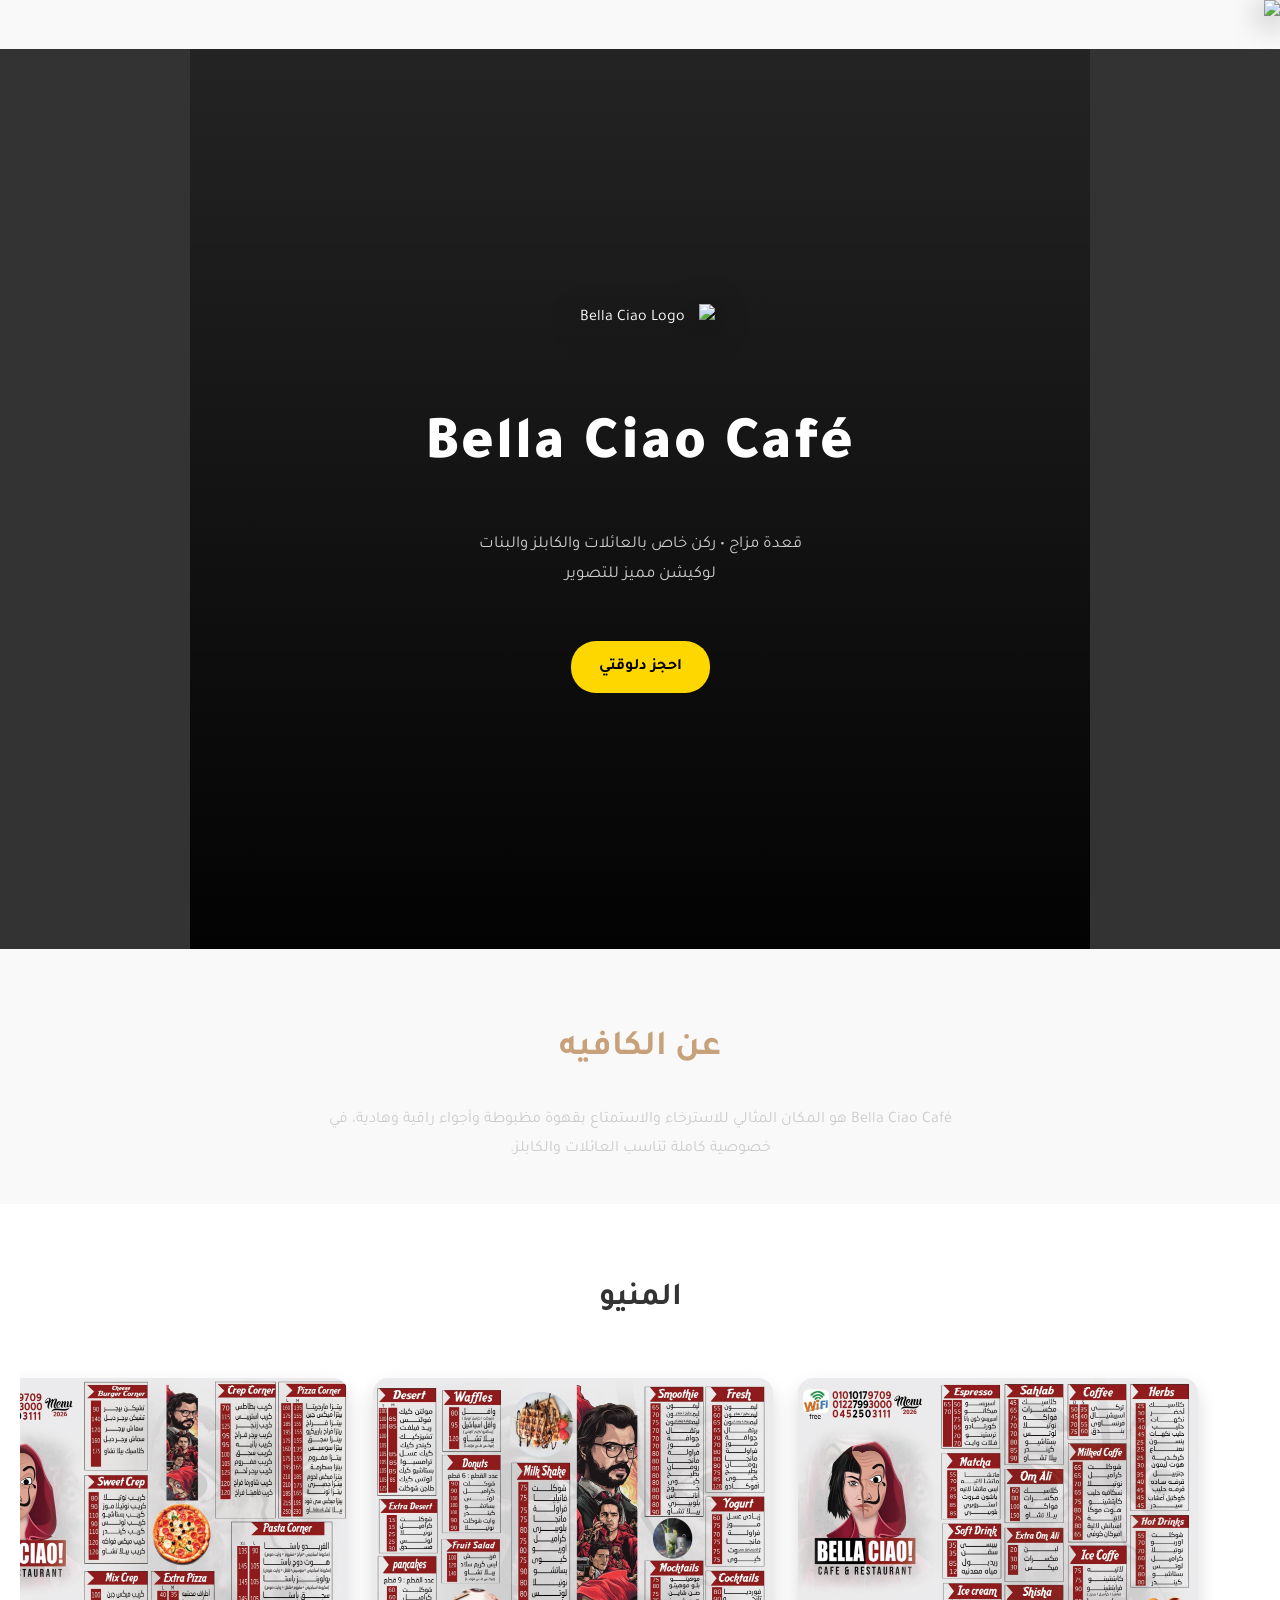
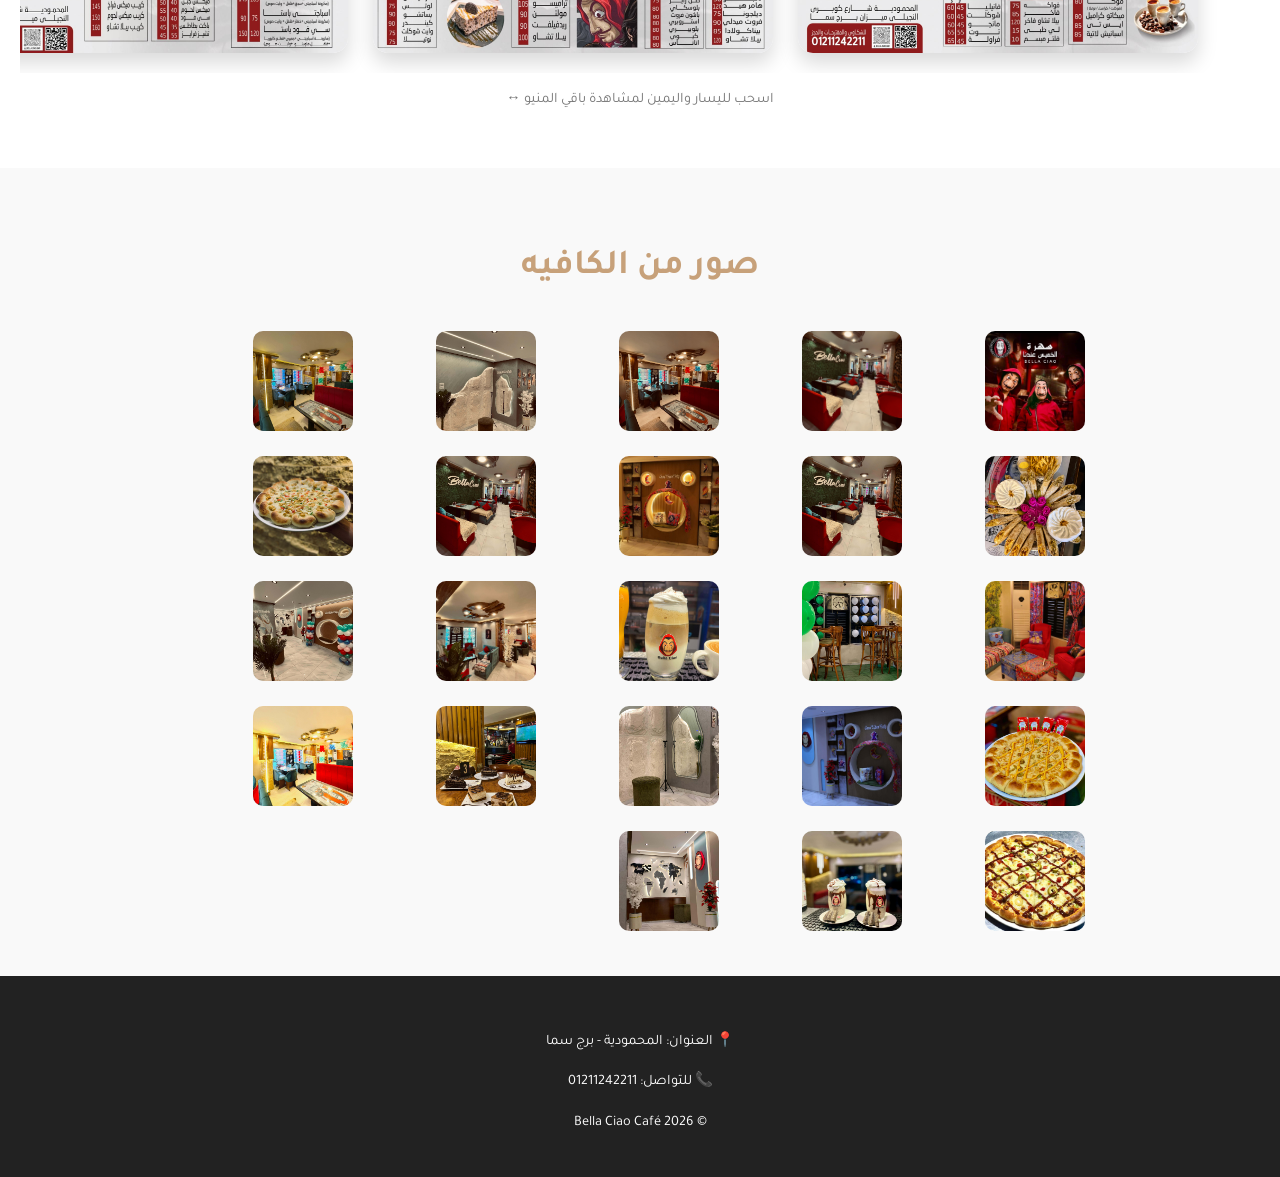
==== index.html @ 00d3c531 "Update index.html" ====
<!DOCTYPE html>
<html lang="ar" dir="rtl">
<head>
  <meta charset="UTF-8">
  <title>Bella Ciao Café | بيلا تشاو</title>
  <meta name="viewport" content="width=device-width, initial-scale=1.0">
<img src="images/logo.png" class="hero-logo">

  <link href="https://fonts.googleapis.com/css2?family=Tajawal:wght@400;600;700;900&display=swap" rel="stylesheet">

  <link rel="stylesheet" href="style.css">

  <style>
    /* إعدادات عامة للخط */
    body {
        font-family: 'Tajawal', sans-serif;
        margin: 0;
        padding: 0;
        box-sizing: border-box;
        background-color: #f9f9f9;
    }

    /* واجهة الموقع */
    .hero {
        background: #333;
        color: #fff;
        padding: 80px 20px;
        text-align: center;
        position: relative;
    }

    .overlay {
        max-width: 900px;
        margin: auto;
    }

    /* 🔥 لوجو الكافيه مع أنيميشن */
    .hero-logo {
        width: 150px;
        margin-bottom: 20px;
        filter: drop-shadow(0 6px 15px rgba(0,0,0,0.6));
        display: inline-block;

        /* أنيميشن حركة لطيفة */
        animation: float 3s ease-in-out infinite;
    }

    @keyframes float {
      0%   { transform: translateY(0); }
      50%  { transform: translateY(-10px); }
      100% { transform: translateY(0); }
    }

    .btn {
        display: inline-block;
        background: gold;
        color: #000;
        padding: 12px 28px;
        text-decoration: none;
        border-radius: 25px;
        margin-top: 20px;
        font-weight: bold;
    }

    /* قسم عن الكافيه */
    .about, .gallery, footer {
        text-align: center;
        padding: 40px 20px;
    }

    /* قسم المنيو */
    .menu-section {
        text-align: center;
        padding: 40px 20px;
        background-color: #fff;
    }

    .menu-section h2 {
        color: #333;
        margin-bottom: 30px;
        font-size: 2em;
    }

    .menu-carousel {
        display: flex;
        overflow-x: auto;
        gap: 25px;
        padding: 20px 5%;
        scrollbar-width: none; /* Firefox */
    }

    .menu-carousel::-webkit-scrollbar {
        display: none; /* Chrome/Safari */
    }

    .menu-carousel img {
        width: 85vw;
        max-width: 400px;
        border-radius: 15px;
        box-shadow: 0 10px 20px rgba(0,0,0,0.15);
        transition: transform 0.3s ease;
    }

    .menu-carousel img:active {
        transform: scale(0.98);
    }

    .swipe-hint {
        font-size: 0.9em;
        color: #777;
        margin-top: 15px;
        animation: bounce 2s infinite;
    }

    @keyframes bounce {
        0%, 20%, 50%, 80%, 100% {transform: translateX(0);}
        40% {transform: translateX(-10px);}
        60% {transform: translateX(-5px);}
    }

    /* صور من الكافيه */
    .gallery .images img {
        width: 100px;
        height: 100px;
        margin: 5px;
        object-fit: cover;
        border-radius: 10px;
    }

    footer {
        background: #222;
        color: #fff;
    }
  </style>
</head>

<body>

<header class="hero">
  <div class="overlay">

    <!-- 🔥 هنا هتحط صورة اللوجو -->
    <img src="images/logo.png" alt="Bella Ciao Logo" class="hero-logo">

    <h1>Bella Ciao Café</h1>
    <p>
      قعدة مزاج • ركن خاص بالعائلات والكابلز والبنات  
      <br>
      لوكيشن مميز للتصوير
    </p>
    <a href="https://wa.me/201211242211" class="btn">احجز دلوقتي</a>
  </div>
</header>

<section class="about">
  <h2>عن الكافيه</h2>
  <p>
    Bella Ciao Café هو المكان المثالي للاسترخاء والاستمتاع
    بقهوة مظبوطة وأجواء راقية وهادية، في خصوصية كاملة
    تناسب العائلات والكابلز.
  </p>
</section>

<section class="menu-section" id="menu">
  <h2>المنيو</h2>
  <div class="menu-carousel">
    <img src="cafe8.jpg" alt="صفحة المنيو الأولى - مشروبات ساخنة">
    <img src="cafe9.jpg" alt="صفحة المنيو الثانية - مشروبات باردة">
    <img src="cafe7.jpg" alt="صفحة المنيو الثالثة - المؤكولات">
    <img src="cafe6.jpg" alt="صفحة المنيو الرابعة - المؤكولات">
  </div>
  <p class="swipe-hint">اسحب لليسار واليمين لمشاهدة باقي المنيو ↔️</p>
</section>

<section class="gallery">
  <h2>صور من الكافيه</h2>
  <div class="images">
    <img src="cafe1.jpg" alt="Bella Ciao Cafe">
    <img src="cafe2.jpg" alt="Bella Ciao Cafe">
    <img src="cafe3.jpg" alt="Bella Ciao Cafe">
    <img src="1.jpg" alt="Bella Ciao Cafe">
    <img src="2.jpg" alt="Bella Ciao Cafe">
    <img src="3.jpg" alt="Bella Ciao Cafe">
    <img src="4.jpg" alt="Bella Ciao Cafe">
    <img src="5.jpg" alt="Bella Ciao Cafe">
    <img src="6.jpg" alt="Bella Ciao Cafe">
    <img src="7.jpg" alt="Bella Ciao Cafe">
    <img src="8.jpg" alt="Bella Ciao Cafe">
    <img src="9.jpg" alt="Bella Ciao Cafe">
    <img src="10.jpg" alt="Bella Ciao Cafe">
    <img src="11.jpg" alt="Bella Ciao Cafe">
    <img src="12.jpg" alt="Bella Ciao Cafe">
    <img src="13.jpg" alt="Bella Ciao Cafe">
    <img src="14.jpg" alt="Bella Ciao Cafe">
    <img src="15.jpg" alt="Bella Ciao Cafe">
    <img src="16.jpg" alt="Bella Ciao Cafe">
    <img src="17.jpg" alt="Bella Ciao Cafe">
    <img src="18.jpg" alt="Bella Ciao Cafe">
    <img src="19.jpg" alt="Bella Ciao Cafe">
    <img src="20.jpg" alt="Bella Ciao Cafe">
  </div>
</section>

<footer>
  <p>📍 العنوان: المحمودية - برج سما</p>
  <p>📞 للتواصل: 01211242211</p>
  <span>© 2026 Bella Ciao Café</span>
</footer>

</body>
</html>
---- style.css ----
:root {
  --bg-dark: #0f0f0f;
  --bg-light: #161616;
  --gold: #c7a17a;
  --gold-dark: #b38b6b;
  --text-light: #ffffff;
  --text-muted: #cccccc;
}

* {
  box-sizing: border-box;
}

body {
  margin: 0;
  font-family: 'Tajawal', sans-serif;
  direction: rtl;
  background: var(--bg-dark);
  color: var(--text-light);
  line-height: 1.8;
}

/* واجهة الموقع */
.hero {
  height: 100vh;
  background-image: url("https://images.unsplash.com/photo-1509042239860-f550ce710b93");
  background-size: cover;
  background-position: center;
  position: relative;
}

/* طبقة التعتيم */
.overlay {
  position: absolute;
  inset: 0;
  background: linear-gradient(to bottom, rgba(0,0,0,.3), rgba(0,0,0,.95));
  display: flex;
  flex-direction: column;
  align-items: center;
  justify-content: center;
  text-align: center;
  padding: 25px;
}

/* لوجو الكافيه */
.hero-logo {
  width: 140px;
  margin-bottom: 25px;
  filter: drop-shadow(0 5px 15px rgba(0,0,0,.6));
}

/* العنوان */
.overlay h1 {
  font-size: 3.8rem;
  font-weight: 900;
  letter-spacing: 2px;
  margin-bottom: 10px;
}

/* الوصف */
.overlay p {
  color: var(--text-muted);
  font-size: 1.05rem;
  margin-bottom: 30px;
}

/* زر الحجز */
.btn {
  background: linear-gradient(135deg, var(--gold), var(--gold-dark));
  color: #000;
  padding: 15px 40px;
  border-radius: 50px;
  font-weight: 700;
  text-decoration: none;
  transition: 0.3s;
}

.btn:hover {
  transform: translateY(-3px);
}

/* الأقسام */
section {
  padding: 70px 20px;
  text-align: center;
}

section h2 {
  color: var(--gold);
  font-size: 2.2rem;
  margin-bottom: 25px;
}

/* من نحن */
.about p {
  max-width: 650px;
  margin: auto;
  color: var(--text-muted);
}

/* المنيو */
.menu {
  background: var(--bg-light);
}

.menu-items {
  display: grid;
  grid-template-columns: repeat(auto-fit, minmax(150px, 1fr));
  gap: 20px;
  max-width: 700px;
  margin: auto;
}

.item {
  background: #1f1f1f;
  padding: 20px;
  border-radius: 15px;
  font-weight: 600;
}

/* الصور */
.images {
  display: grid;
  grid-template-columns: repeat(auto-fit, minmax(160px, 1fr));
  gap: 15px;
  max-width: 900px;
  margin: auto;
}

.images img {
  width: 100%;
  height: 220px;
  object-fit: cover;
  border-radius: 15px;
}

/* الفوتر */
footer {
  background: #000;
  padding: 40px 20px;
  text-align: center;
  color: #888;
  font-size: 0.9rem;
}
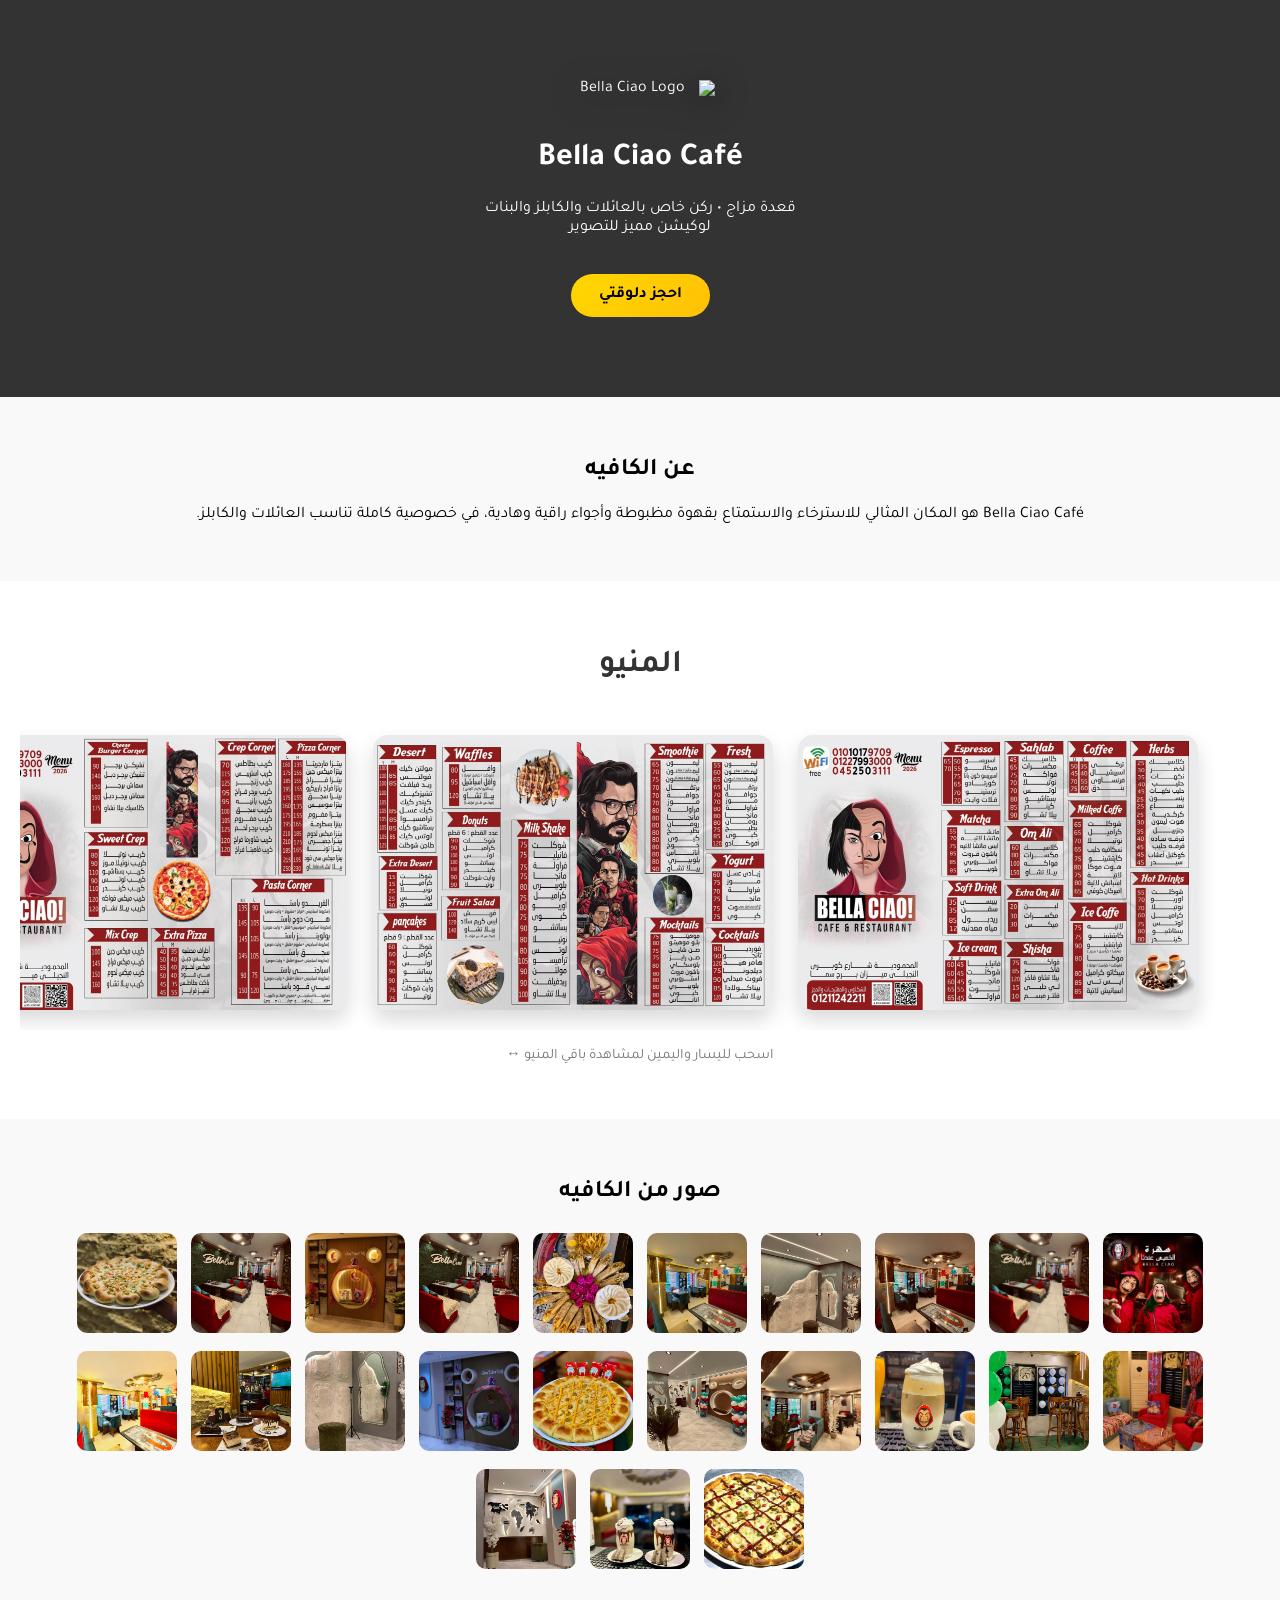
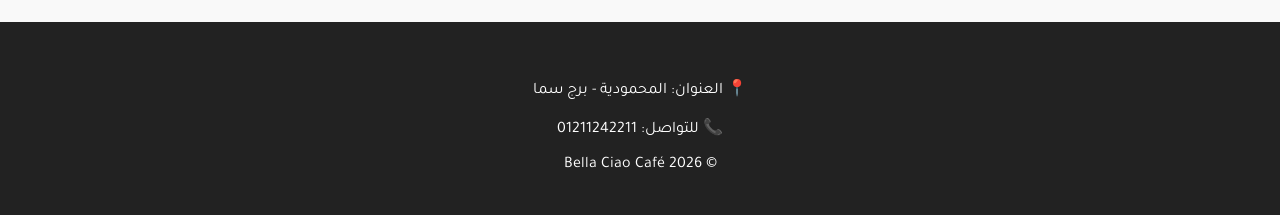
==== commit 0c58dac7: "Update index.html" ====
--- a/index.html
+++ b/index.html
@@ -4,11 +4,8 @@
   <meta charset="UTF-8">
   <title>Bella Ciao Café | بيلا تشاو</title>
   <meta name="viewport" content="width=device-width, initial-scale=1.0">
-<img src="images/logo.png" class="hero-logo">
 
   <link href="https://fonts.googleapis.com/css2?family=Tajawal:wght@400;600;700;900&display=swap" rel="stylesheet">
-
-  <link rel="stylesheet" href="style.css">
 
   <style>
     /* إعدادات عامة للخط */
@@ -40,8 +37,6 @@
         margin-bottom: 20px;
         filter: drop-shadow(0 6px 15px rgba(0,0,0,0.6));
         display: inline-block;
-
-        /* أنيميشن حركة لطيفة */
         animation: float 3s ease-in-out infinite;
     }
 
@@ -51,15 +46,22 @@
       100% { transform: translateY(0); }
     }
 
+    /* زر الحجز مع تأثير hover */
     .btn {
         display: inline-block;
-        background: gold;
+        background: linear-gradient(135deg, #FFD700, #FFC107);
         color: #000;
         padding: 12px 28px;
         text-decoration: none;
         border-radius: 25px;
         margin-top: 20px;
         font-weight: bold;
+        transition: transform 0.3s ease, box-shadow 0.3s ease;
+    }
+
+    .btn:hover {
+        transform: translateY(-5px) scale(1.05);
+        box-shadow: 0 8px 20px rgba(0,0,0,0.3);
     }
 
     /* قسم عن الكافيه */
@@ -139,7 +141,7 @@
 <header class="hero">
   <div class="overlay">
 
-    <!-- 🔥 هنا هتحط صورة اللوجو -->
+    <!-- 🔥 صورة اللوجو -->
     <img src="images/logo.png" alt="Bella Ciao Logo" class="hero-logo">
 
     <h1>Bella Ciao Café</h1>
@@ -209,4 +211,3 @@
 
 </body>
 </html>
-
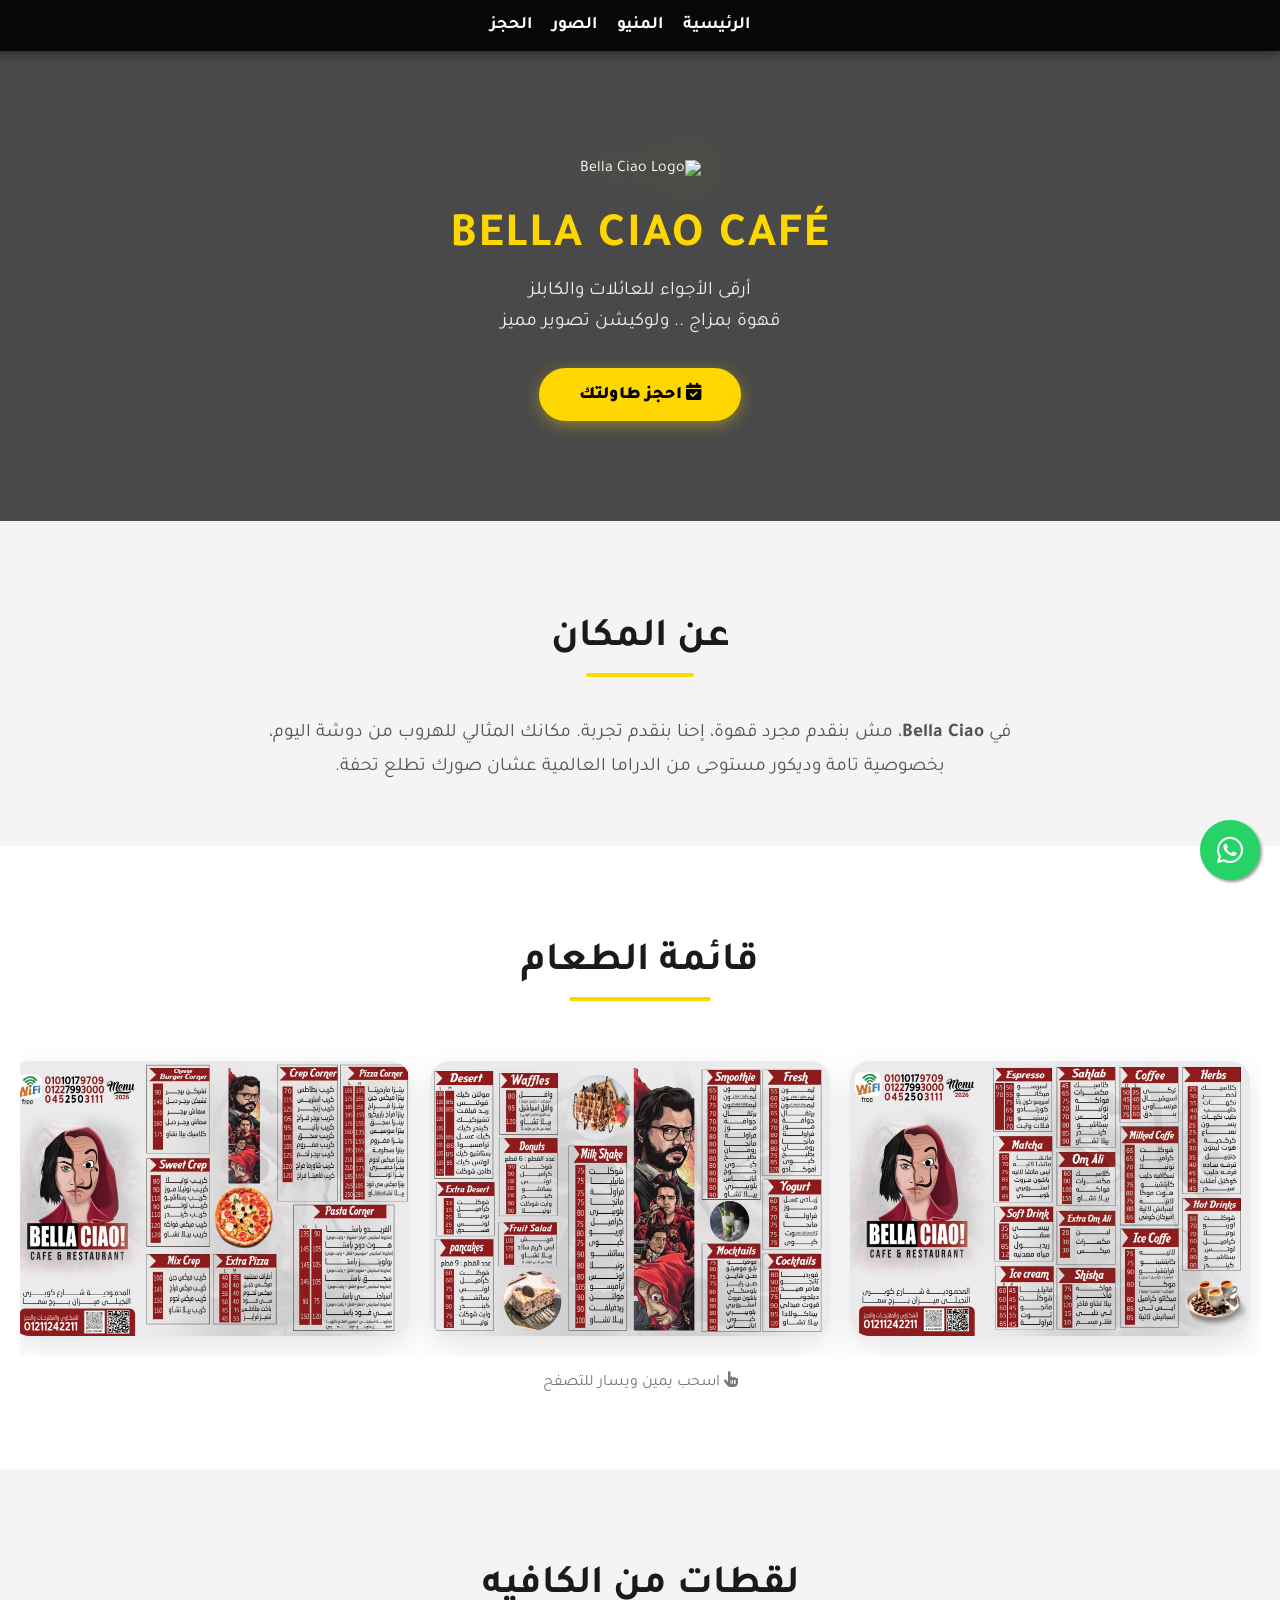
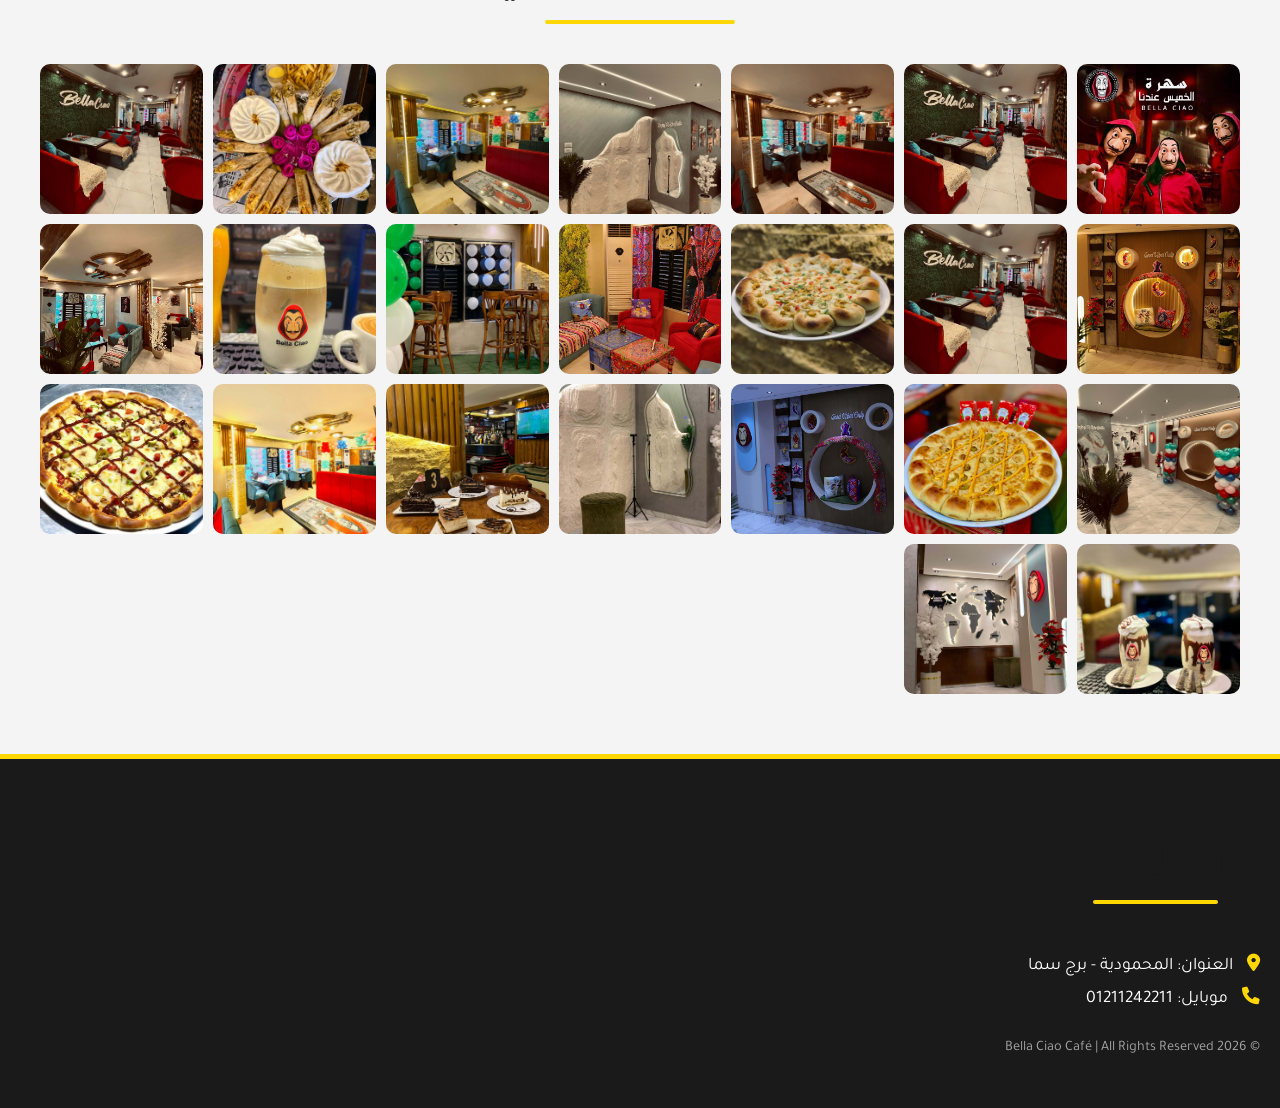
==== commit cc53f0a8: "Update index.html" ====
--- a/index.html
+++ b/index.html
@@ -4,209 +4,331 @@
   <meta charset="UTF-8">
   <title>Bella Ciao Café | بيلا تشاو</title>
   <meta name="viewport" content="width=device-width, initial-scale=1.0">
-
+  
   <link href="https://fonts.googleapis.com/css2?family=Tajawal:wght@400;600;700;900&display=swap" rel="stylesheet">
+  <link rel="stylesheet" href="https://cdnjs.cloudflare.com/ajax/libs/font-awesome/6.0.0/css/all.min.css">
 
   <style>
-    /* إعدادات عامة للخط */
+    /* ::::: متغيرات الألوان ::::: */
+    :root {
+        --primary-color: #FFD700; /* الذهبي */
+        --dark-bg: #1a1a1a;
+        --light-bg: #f4f4f4;
+        --text-color: #333;
+    }
+
+    /* ::::: إعدادات عامة ::::: */
     body {
         font-family: 'Tajawal', sans-serif;
         margin: 0;
         padding: 0;
         box-sizing: border-box;
-        background-color: #f9f9f9;
-    }
-
-    /* واجهة الموقع */
+        background-color: var(--light-bg);
+        color: var(--text-color);
+        overflow-x: hidden;
+    }
+
+    /* ::::: شريط التنقل (Navbar) ::::: */
+    .navbar {
+        background: rgba(0, 0, 0, 0.9);
+        padding: 15px 20px;
+        position: fixed;
+        width: 100%;
+        top: 0;
+        z-index: 1000;
+        display: flex;
+        justify-content: center;
+        gap: 20px;
+        box-shadow: 0 2px 10px rgba(0,0,0,0.5);
+    }
+    
+    .navbar a {
+        color: #fff;
+        text-decoration: none;
+        font-weight: bold;
+        font-size: 1.1em;
+        transition: color 0.3s;
+    }
+
+    .navbar a:hover {
+        color: var(--primary-color);
+    }
+
+    /* ::::: واجهة الموقع (Hero Section) ::::: */
     .hero {
-        background: #333;
+        /* صورة خلفية وهمية - غير الرابط بصورة حقيقية من الكافيه لو حابب */
+        background: linear-gradient(rgba(0,0,0,0.7), rgba(0,0,0,0.7)), url('https://images.unsplash.com/photo-1554118811-1e0d58224f24?ixlib=rb-1.2.1&auto=format&fit=crop&w=1920&q=80');
+        background-size: cover;
+        background-position: center;
+        background-attachment: fixed; /* تأثير احترافي عند النزول */
         color: #fff;
-        padding: 80px 20px;
+        padding: 160px 20px 100px; /* مسافة من فوق عشان الناف بار */
         text-align: center;
         position: relative;
     }
 
-    .overlay {
-        max-width: 900px;
-        margin: auto;
-    }
-
-    /* 🔥 لوجو الكافيه مع أنيميشن */
     .hero-logo {
-        width: 150px;
+        width: 180px;
         margin-bottom: 20px;
-        filter: drop-shadow(0 6px 15px rgba(0,0,0,0.6));
-        display: inline-block;
-        animation: float 3s ease-in-out infinite;
+        filter: drop-shadow(0 0 20px rgba(255, 215, 0, 0.3));
+        animation: float 4s ease-in-out infinite;
     }
 
     @keyframes float {
-      0%   { transform: translateY(0); }
-      50%  { transform: translateY(-10px); }
-      100% { transform: translateY(0); }
-    }
-
-    /* زر الحجز مع تأثير hover */
+        0%, 100% { transform: translateY(0); }
+        50% { transform: translateY(-15px); }
+    }
+
+    .hero h1 {
+        font-size: 3em;
+        margin: 10px 0;
+        text-transform: uppercase;
+        letter-spacing: 2px;
+        color: var(--primary-color);
+    }
+
+    .hero p {
+        font-size: 1.2em;
+        line-height: 1.6;
+        opacity: 0.9;
+        max-width: 600px;
+        margin: 0 auto 30px;
+    }
+
+    /* ::::: الزر الرئيسي ::::: */
     .btn {
         display: inline-block;
-        background: linear-gradient(135deg, #FFD700, #FFC107);
+        background: var(--primary-color);
         color: #000;
-        padding: 12px 28px;
+        padding: 15px 40px;
         text-decoration: none;
-        border-radius: 25px;
-        margin-top: 20px;
-        font-weight: bold;
-        transition: transform 0.3s ease, box-shadow 0.3s ease;
+        border-radius: 50px;
+        font-weight: 900;
+        font-size: 1.1em;
+        transition: all 0.3s ease;
+        box-shadow: 0 4px 15px rgba(255, 215, 0, 0.4);
     }
 
     .btn:hover {
-        transform: translateY(-5px) scale(1.05);
-        box-shadow: 0 8px 20px rgba(0,0,0,0.3);
-    }
-
-    /* قسم عن الكافيه */
-    .about, .gallery, footer {
+        transform: translateY(-5px);
+        box-shadow: 0 10px 25px rgba(255, 215, 0, 0.6);
+        background: #fff;
+    }
+
+    /* ::::: الأقسام (About & Menu) ::::: */
+    section {
+        padding: 60px 20px;
         text-align: center;
-        padding: 40px 20px;
-    }
-
-    /* قسم المنيو */
+    }
+
+    h2 {
+        font-size: 2.5em;
+        color: var(--dark-bg);
+        margin-bottom: 40px;
+        position: relative;
+        display: inline-block;
+    }
+
+    h2::after {
+        content: '';
+        display: block;
+        width: 60%;
+        height: 4px;
+        background: var(--primary-color);
+        margin: 10px auto 0;
+        border-radius: 2px;
+    }
+
     .menu-section {
-        text-align: center;
-        padding: 40px 20px;
-        background-color: #fff;
-    }
-
-    .menu-section h2 {
-        color: #333;
-        margin-bottom: 30px;
-        font-size: 2em;
-    }
-
+        background: #fff;
+    }
+
+    /* ::::: المنيو المتحرك ::::: */
     .menu-carousel {
         display: flex;
         overflow-x: auto;
-        gap: 25px;
-        padding: 20px 5%;
-        scrollbar-width: none; /* Firefox */
+        gap: 20px;
+        padding: 20px 10px;
+        scroll-snap-type: x mandatory; /* عشان الصورة تقف في النص */
+        -webkit-overflow-scrolling: touch;
     }
 
     .menu-carousel::-webkit-scrollbar {
-        display: none; /* Chrome/Safari */
+        height: 8px;
+    }
+    
+    .menu-carousel::-webkit-scrollbar-thumb {
+        background: var(--primary-color);
+        border-radius: 10px;
     }
 
     .menu-carousel img {
-        width: 85vw;
+        flex: 0 0 85%; /* عرض الصورة */
         max-width: 400px;
-        border-radius: 15px;
-        box-shadow: 0 10px 20px rgba(0,0,0,0.15);
-        transition: transform 0.3s ease;
-    }
-
-    .menu-carousel img:active {
-        transform: scale(0.98);
-    }
-
-    .swipe-hint {
-        font-size: 0.9em;
-        color: #777;
-        margin-top: 15px;
-        animation: bounce 2s infinite;
-    }
-
-    @keyframes bounce {
-        0%, 20%, 50%, 80%, 100% {transform: translateX(0);}
-        40% {transform: translateX(-10px);}
-        60% {transform: translateX(-5px);}
-    }
-
-    /* صور من الكافيه */
-    .gallery .images img {
-        width: 100px;
-        height: 100px;
-        margin: 5px;
+        border-radius: 20px;
+        scroll-snap-align: center;
+        box-shadow: 0 10px 30px rgba(0,0,0,0.1);
+        transition: transform 0.3s;
+    }
+
+    /* ::::: معرض الصور (Grid Gallery) ::::: */
+    .gallery {
+        background: var(--light-bg);
+    }
+
+    .images {
+        display: grid;
+        grid-template-columns: repeat(auto-fill, minmax(150px, 1fr));
+        gap: 10px;
+        max-width: 1200px;
+        margin: 0 auto;
+    }
+
+    .images img {
+        width: 100%;
+        height: 150px;
         object-fit: cover;
         border-radius: 10px;
-    }
-
+        cursor: pointer;
+        transition: transform 0.3s ease, filter 0.3s;
+    }
+
+    .images img:hover {
+        transform: scale(1.05);
+        filter: brightness(1.1);
+        z-index: 2;
+        box-shadow: 0 5px 15px rgba(0,0,0,0.3);
+    }
+
+    /* ::::: زر الواتساب العائم ::::: */
+    .whatsapp-float {
+        position: fixed;
+        width: 60px;
+        height: 60px;
+        bottom: 20px;
+        right: 20px;
+        background-color: #25d366;
+        color: #FFF;
+        border-radius: 50px;
+        text-align: center;
+        font-size: 30px;
+        box-shadow: 2px 2px 3px #999;
+        z-index: 100;
+        display: flex;
+        align-items: center;
+        justify-content: center;
+        text-decoration: none;
+        transition: all 0.3s;
+    }
+
+    .whatsapp-float:hover {
+        background-color: #128C7E;
+        transform: scale(1.1);
+    }
+
+    /* ::::: الفوتر ::::: */
     footer {
-        background: #222;
+        background: var(--dark-bg);
         color: #fff;
-    }
+        padding: 50px 20px;
+        border-top: 5px solid var(--primary-color);
+    }
+    
+    footer p {
+        font-size: 1.1em;
+        margin: 10px 0;
+    }
+
+    footer i {
+        color: var(--primary-color);
+        margin-left: 10px;
+    }
+
   </style>
 </head>
 
 <body>
 
-<header class="hero">
-  <div class="overlay">
-
-    <!-- 🔥 صورة اللوجو -->
+<nav class="navbar">
+    <a href="#home">الرئيسية</a>
+    <a href="#menu">المنيو</a>
+    <a href="#gallery">الصور</a>
+    <a href="#contact">الحجز</a>
+</nav>
+
+<header class="hero" id="home">
     <img src="images/logo.png" alt="Bella Ciao Logo" class="hero-logo">
 
     <h1>Bella Ciao Café</h1>
     <p>
-      قعدة مزاج • ركن خاص بالعائلات والكابلز والبنات  
-      <br>
-      لوكيشن مميز للتصوير
+      أرقى الأجواء للعائلات والكابلز <br>
+      قهوة بمزاج .. ولوكيشن تصوير مميز
     </p>
-    <a href="https://wa.me/201211242211" class="btn">احجز دلوقتي</a>
-  </div>
+    <a href="https://wa.me/201211242211" class="btn">
+        <i class="fa-solid fa-calendar-check"></i> احجز طاولتك
+    </a>
 </header>
 
 <section class="about">
-  <h2>عن الكافيه</h2>
-  <p>
-    Bella Ciao Café هو المكان المثالي للاسترخاء والاستمتاع
-    بقهوة مظبوطة وأجواء راقية وهادية، في خصوصية كاملة
-    تناسب العائلات والكابلز.
+  <h2>عن المكان</h2>
+  <p style="font-size: 1.2em; line-height: 1.8; color: #555; max-width: 800px; margin: auto;">
+    في <strong>Bella Ciao</strong>، مش بنقدم مجرد قهوة، إحنا بنقدم تجربة. 
+    مكانك المثالي للهروب من دوشة اليوم، بخصوصية تامة وديكور مستوحى من الدراما العالمية عشان صورك تطلع تحفة.
   </p>
 </section>
 
 <section class="menu-section" id="menu">
-  <h2>المنيو</h2>
+  <h2>قائمة الطعام</h2>
   <div class="menu-carousel">
-    <img src="cafe8.jpg" alt="صفحة المنيو الأولى - مشروبات ساخنة">
-    <img src="cafe9.jpg" alt="صفحة المنيو الثانية - مشروبات باردة">
-    <img src="cafe7.jpg" alt="صفحة المنيو الثالثة - المؤكولات">
-    <img src="cafe6.jpg" alt="صفحة المنيو الرابعة - المؤكولات">
+    <img src="cafe8.jpg" alt="مشروبات ساخنة">
+    <img src="cafe9.jpg" alt="مشروبات باردة">
+    <img src="cafe7.jpg" alt="مأكولات 1">
+    <img src="cafe6.jpg" alt="مأكولات 2">
   </div>
-  <p class="swipe-hint">اسحب لليسار واليمين لمشاهدة باقي المنيو ↔️</p>
+  <p class="swipe-hint" style="color:#777; margin-top:15px">
+      <i class="fa-solid fa-hand-pointer"></i> اسحب يمين ويسار للتصفح
+  </p>
 </section>
 
-<section class="gallery">
-  <h2>صور من الكافيه</h2>
+<section class="gallery" id="gallery">
+  <h2>لقطات من الكافيه</h2>
   <div class="images">
-    <img src="cafe1.jpg" alt="Bella Ciao Cafe">
-    <img src="cafe2.jpg" alt="Bella Ciao Cafe">
-    <img src="cafe3.jpg" alt="Bella Ciao Cafe">
-    <img src="1.jpg" alt="Bella Ciao Cafe">
-    <img src="2.jpg" alt="Bella Ciao Cafe">
-    <img src="3.jpg" alt="Bella Ciao Cafe">
-    <img src="4.jpg" alt="Bella Ciao Cafe">
-    <img src="5.jpg" alt="Bella Ciao Cafe">
-    <img src="6.jpg" alt="Bella Ciao Cafe">
-    <img src="7.jpg" alt="Bella Ciao Cafe">
-    <img src="8.jpg" alt="Bella Ciao Cafe">
-    <img src="9.jpg" alt="Bella Ciao Cafe">
-    <img src="10.jpg" alt="Bella Ciao Cafe">
-    <img src="11.jpg" alt="Bella Ciao Cafe">
-    <img src="12.jpg" alt="Bella Ciao Cafe">
-    <img src="13.jpg" alt="Bella Ciao Cafe">
-    <img src="14.jpg" alt="Bella Ciao Cafe">
-    <img src="15.jpg" alt="Bella Ciao Cafe">
-    <img src="16.jpg" alt="Bella Ciao Cafe">
-    <img src="17.jpg" alt="Bella Ciao Cafe">
-    <img src="18.jpg" alt="Bella Ciao Cafe">
-    <img src="19.jpg" alt="Bella Ciao Cafe">
-    <img src="20.jpg" alt="Bella Ciao Cafe">
+    <img src="cafe1.jpg" alt="Bella Ciao">
+    <img src="cafe2.jpg" alt="Bella Ciao">
+    <img src="cafe3.jpg" alt="Bella Ciao">
+    <img src="1.jpg" alt="Bella Ciao">
+    <img src="2.jpg" alt="Bella Ciao">
+    <img src="3.jpg" alt="Bella Ciao">
+    <img src="4.jpg" alt="Bella Ciao">
+    <img src="5.jpg" alt="Bella Ciao">
+    <img src="6.jpg" alt="Bella Ciao">
+    <img src="7.jpg" alt="Bella Ciao">
+    <img src="8.jpg" alt="Bella Ciao">
+    <img src="9.jpg" alt="Bella Ciao">
+    <img src="10.jpg" alt="Bella Ciao">
+    <img src="11.jpg" alt="Bella Ciao">
+    <img src="12.jpg" alt="Bella Ciao">
+    <img src="13.jpg" alt="Bella Ciao">
+    <img src="14.jpg" alt="Bella Ciao">
+    <img src="15.jpg" alt="Bella Ciao">
+    <img src="16.jpg" alt="Bella Ciao">
+    <img src="17.jpg" alt="Bella Ciao">
+    <img src="18.jpg" alt="Bella Ciao">
+    <img src="19.jpg" alt="Bella Ciao">
+    <img src="20.jpg" alt="Bella Ciao">
   </div>
 </section>
 
-<footer>
-  <p>📍 العنوان: المحمودية - برج سما</p>
-  <p>📞 للتواصل: 01211242211</p>
-  <span>© 2026 Bella Ciao Café</span>
+<a href="https://wa.me/201211242211" class="whatsapp-float" target="_blank">
+    <i class="fab fa-whatsapp"></i>
+</a>
+
+<footer id="contact">
+  <h2>تواصل معنا</h2>
+  <p><i class="fa-solid fa-location-dot"></i> العنوان: المحمودية - برج سما</p>
+  <p><i class="fa-solid fa-phone"></i> موبايل: 01211242211</p>
+  <br>
+  <span style="opacity: 0.6; font-size: 0.9em;">© 2026 Bella Ciao Café | All Rights Reserved</span>
 </footer>
 
 </body>
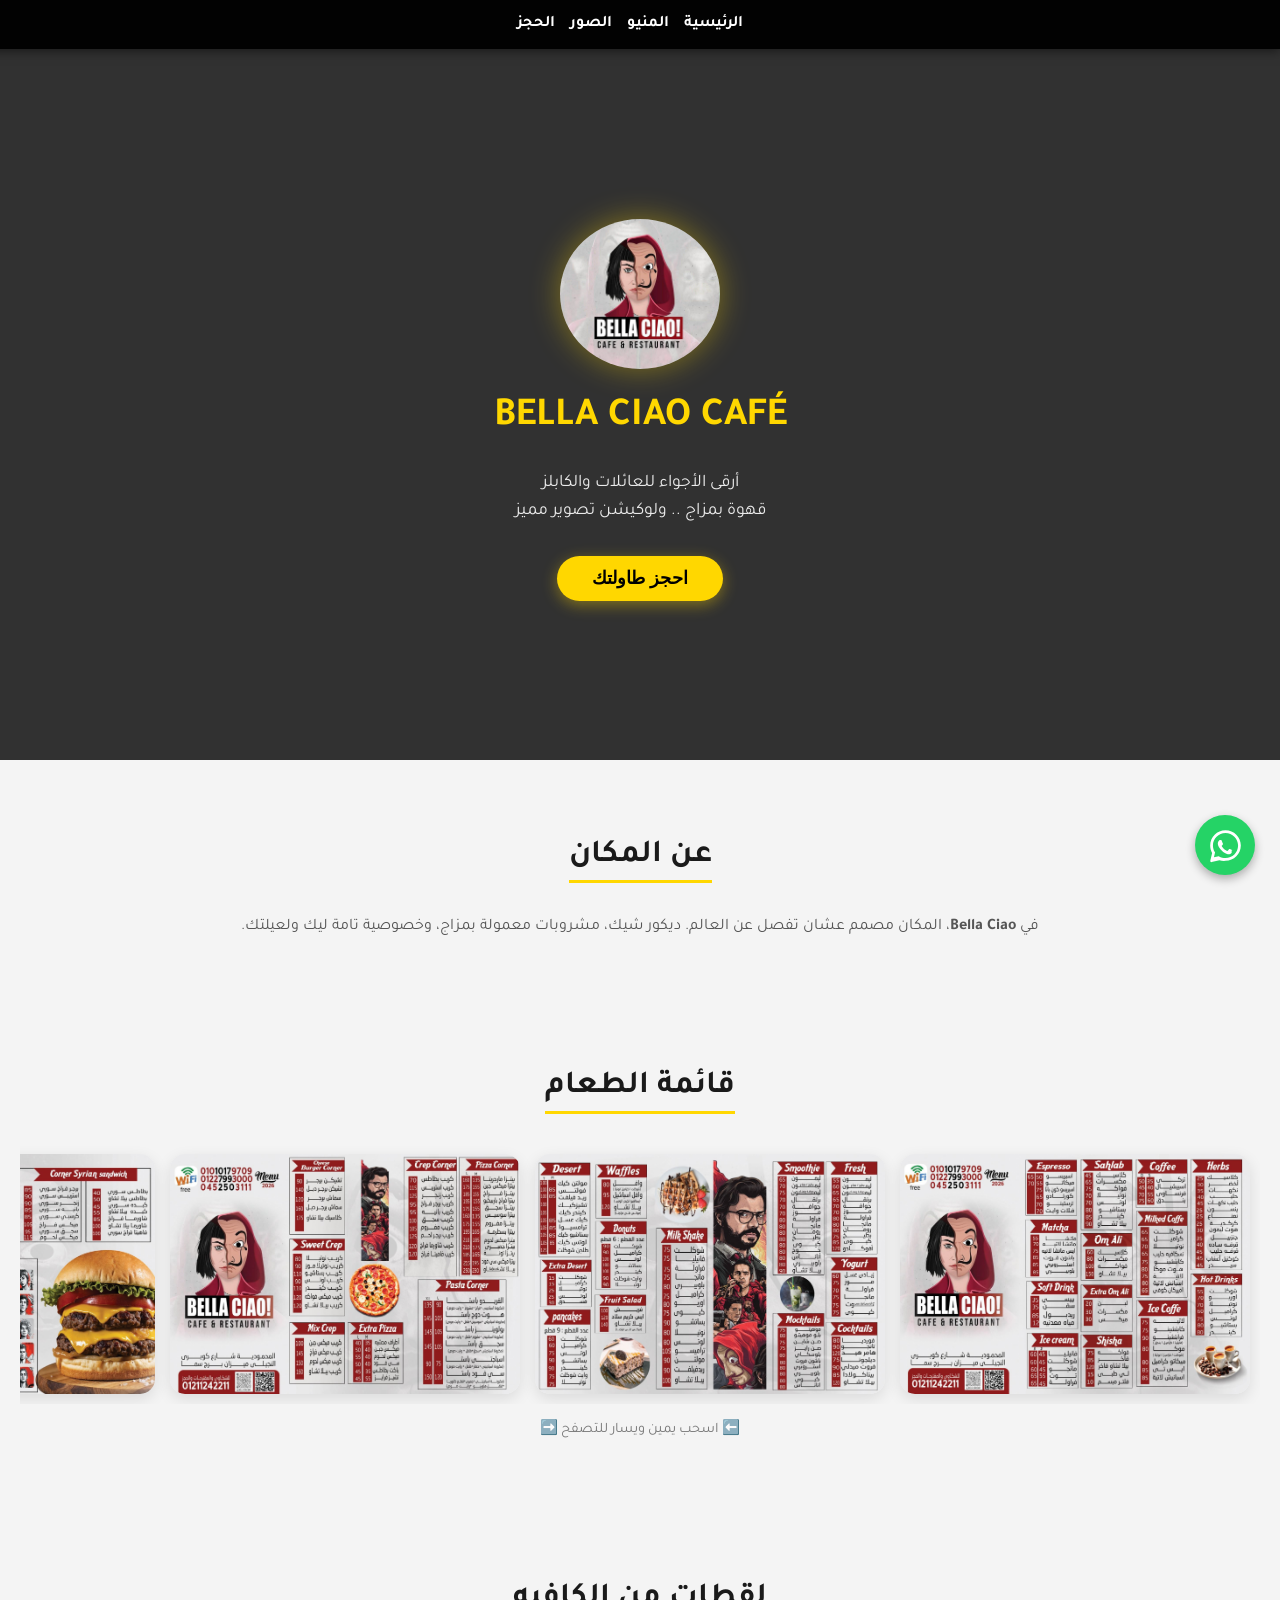
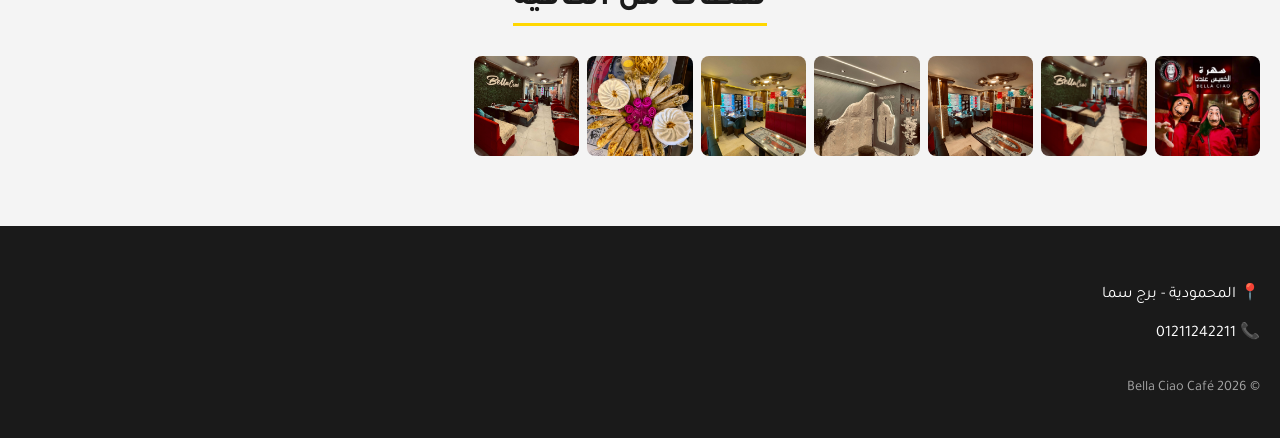
==== commit 3a47e677: "Update index.html" ====
--- a/index.html
+++ b/index.html
@@ -6,7 +6,6 @@
   <meta name="viewport" content="width=device-width, initial-scale=1.0">
   
   <link href="https://fonts.googleapis.com/css2?family=Tajawal:wght@400;600;700;900&display=swap" rel="stylesheet">
-  <link rel="stylesheet" href="https://cdnjs.cloudflare.com/ajax/libs/font-awesome/6.0.0/css/all.min.css">
 
   <style>
     /* ::::: متغيرات الألوان ::::: */
@@ -17,7 +16,6 @@
         --text-color: #333;
     }
 
-    /* ::::: إعدادات عامة ::::: */
     body {
         font-family: 'Tajawal', sans-serif;
         margin: 0;
@@ -30,15 +28,15 @@
 
     /* ::::: شريط التنقل (Navbar) ::::: */
     .navbar {
-        background: rgba(0, 0, 0, 0.9);
-        padding: 15px 20px;
+        background: rgba(0, 0, 0, 0.95);
+        padding: 15px 10px;
         position: fixed;
         width: 100%;
         top: 0;
         z-index: 1000;
         display: flex;
         justify-content: center;
-        gap: 20px;
+        gap: 15px;
         box-shadow: 0 2px 10px rgba(0,0,0,0.5);
     }
     
@@ -46,7 +44,7 @@
         color: #fff;
         text-decoration: none;
         font-weight: bold;
-        font-size: 1.1em;
+        font-size: 1em;
         transition: color 0.3s;
     }
 
@@ -56,148 +54,107 @@
 
     /* ::::: واجهة الموقع (Hero Section) ::::: */
     .hero {
-        /* صورة خلفية وهمية - غير الرابط بصورة حقيقية من الكافيه لو حابب */
-        background: linear-gradient(rgba(0,0,0,0.7), rgba(0,0,0,0.7)), url('https://images.unsplash.com/photo-1554118811-1e0d58224f24?ixlib=rb-1.2.1&auto=format&fit=crop&w=1920&q=80');
+        background: linear-gradient(rgba(0,0,0,0.8), rgba(0,0,0,0.8)), url('https://images.unsplash.com/photo-1509042239860-f550ce710b93?ixlib=rb-1.2.1&auto=format&fit=crop&w=1920&q=80');
         background-size: cover;
         background-position: center;
-        background-attachment: fixed; /* تأثير احترافي عند النزول */
+        background-attachment: scroll; 
         color: #fff;
-        padding: 160px 20px 100px; /* مسافة من فوق عشان الناف بار */
+        padding: 140px 20px 80px;
         text-align: center;
-        position: relative;
+        min-height: 60vh;
+        display: flex;
+        flex-direction: column;
+        justify-content: center;
+        align-items: center;
     }
 
     .hero-logo {
-        width: 180px;
-        margin-bottom: 20px;
-        filter: drop-shadow(0 0 20px rgba(255, 215, 0, 0.3));
+        width: 160px;
+        height: auto;
+        margin-bottom: 15px;
+        filter: drop-shadow(0 0 15px rgba(255, 215, 0, 0.4));
         animation: float 4s ease-in-out infinite;
+        border-radius: 50%; /* لو الصورة مربعة هيدورها */
     }
 
     @keyframes float {
         0%, 100% { transform: translateY(0); }
-        50% { transform: translateY(-15px); }
+        50% { transform: translateY(-10px); }
     }
 
     .hero h1 {
-        font-size: 3em;
+        font-size: 2.5em;
         margin: 10px 0;
+        color: var(--primary-color);
         text-transform: uppercase;
-        letter-spacing: 2px;
-        color: var(--primary-color);
     }
 
     .hero p {
-        font-size: 1.2em;
+        font-size: 1.1em;
         line-height: 1.6;
         opacity: 0.9;
-        max-width: 600px;
-        margin: 0 auto 30px;
+        margin-bottom: 30px;
     }
 
     /* ::::: الزر الرئيسي ::::: */
     .btn {
-        display: inline-block;
+        display: inline-flex;
+        align-items: center;
+        justify-content: center;
+        gap: 10px;
         background: var(--primary-color);
         color: #000;
-        padding: 15px 40px;
+        padding: 12px 35px;
         text-decoration: none;
         border-radius: 50px;
-        font-weight: 900;
+        font-weight: 800;
         font-size: 1.1em;
-        transition: all 0.3s ease;
         box-shadow: 0 4px 15px rgba(255, 215, 0, 0.4);
-    }
-
-    .btn:hover {
-        transform: translateY(-5px);
-        box-shadow: 0 10px 25px rgba(255, 215, 0, 0.6);
-        background: #fff;
-    }
-
-    /* ::::: الأقسام (About & Menu) ::::: */
+        border: none;
+    }
+
+    /* ::::: الأقسام ::::: */
     section {
-        padding: 60px 20px;
+        padding: 50px 20px;
         text-align: center;
     }
 
     h2 {
-        font-size: 2.5em;
+        font-size: 2em;
         color: var(--dark-bg);
-        margin-bottom: 40px;
-        position: relative;
+        margin-bottom: 30px;
         display: inline-block;
-    }
-
-    h2::after {
-        content: '';
-        display: block;
-        width: 60%;
-        height: 4px;
-        background: var(--primary-color);
-        margin: 10px auto 0;
-        border-radius: 2px;
-    }
-
-    .menu-section {
-        background: #fff;
-    }
-
-    /* ::::: المنيو المتحرك ::::: */
+        border-bottom: 3px solid var(--primary-color);
+        padding-bottom: 5px;
+    }
+
     .menu-carousel {
         display: flex;
         overflow-x: auto;
-        gap: 20px;
-        padding: 20px 10px;
-        scroll-snap-type: x mandatory; /* عشان الصورة تقف في النص */
-        -webkit-overflow-scrolling: touch;
-    }
-
-    .menu-carousel::-webkit-scrollbar {
-        height: 8px;
+        gap: 15px;
+        padding: 10px;
+        scroll-snap-type: x mandatory;
     }
     
-    .menu-carousel::-webkit-scrollbar-thumb {
-        background: var(--primary-color);
-        border-radius: 10px;
-    }
-
     .menu-carousel img {
-        flex: 0 0 85%; /* عرض الصورة */
-        max-width: 400px;
-        border-radius: 20px;
+        flex: 0 0 80%;
+        max-width: 350px;
+        border-radius: 15px;
         scroll-snap-align: center;
-        box-shadow: 0 10px 30px rgba(0,0,0,0.1);
-        transition: transform 0.3s;
-    }
-
-    /* ::::: معرض الصور (Grid Gallery) ::::: */
-    .gallery {
-        background: var(--light-bg);
-    }
-
-    .images {
+        box-shadow: 0 5px 15px rgba(0,0,0,0.1);
+    }
+
+    .gallery .images {
         display: grid;
-        grid-template-columns: repeat(auto-fill, minmax(150px, 1fr));
-        gap: 10px;
-        max-width: 1200px;
-        margin: 0 auto;
+        grid-template-columns: repeat(auto-fill, minmax(100px, 1fr));
+        gap: 8px;
     }
 
     .images img {
         width: 100%;
-        height: 150px;
+        height: 100px;
         object-fit: cover;
-        border-radius: 10px;
-        cursor: pointer;
-        transition: transform 0.3s ease, filter 0.3s;
-    }
-
-    .images img:hover {
-        transform: scale(1.05);
-        filter: brightness(1.1);
-        z-index: 2;
-        box-shadow: 0 5px 15px rgba(0,0,0,0.3);
+        border-radius: 8px;
     }
 
     /* ::::: زر الواتساب العائم ::::: */
@@ -205,45 +162,44 @@
         position: fixed;
         width: 60px;
         height: 60px;
-        bottom: 20px;
-        right: 20px;
+        bottom: 25px;
+        right: 25px;
         background-color: #25d366;
         color: #FFF;
-        border-radius: 50px;
-        text-align: center;
-        font-size: 30px;
-        box-shadow: 2px 2px 3px #999;
+        border-radius: 50%;
+        box-shadow: 0 4px 10px rgba(0,0,0,0.3);
         z-index: 100;
         display: flex;
         align-items: center;
         justify-content: center;
         text-decoration: none;
-        transition: all 0.3s;
-    }
-
-    .whatsapp-float:hover {
-        background-color: #128C7E;
-        transform: scale(1.1);
-    }
-
-    /* ::::: الفوتر ::::: */
+        transition: transform 0.3s;
+    }
+
+    .whatsapp-float svg {
+        width: 35px;
+        height: 35px;
+        fill: white;
+    }
+
+    .whatsapp-float:active {
+        transform: scale(0.9);
+    }
+
     footer {
         background: var(--dark-bg);
         color: #fff;
-        padding: 50px 20px;
-        border-top: 5px solid var(--primary-color);
-    }
-    
-    footer p {
-        font-size: 1.1em;
-        margin: 10px 0;
-    }
-
-    footer i {
-        color: var(--primary-color);
-        margin-left: 10px;
-    }
-
+        padding: 40px 20px;
+        margin-top: 20px;
+    }
+
+    /* تحسين شكل الأيقونات SVG */
+    .icon-svg {
+        width: 20px;
+        height: 20px;
+        vertical-align: middle;
+        fill: currentColor;
+    }
   </style>
 </head>
 
@@ -257,78 +213,64 @@
 </nav>
 
 <header class="hero" id="home">
-    <img src="images/logo.png" alt="Bella Ciao Logo" class="hero-logo">
+    <img src="logo.png" alt="Bella Ciao Logo" class="hero-logo" onerror="this.style.display='none'">
 
     <h1>Bella Ciao Café</h1>
     <p>
       أرقى الأجواء للعائلات والكابلز <br>
       قهوة بمزاج .. ولوكيشن تصوير مميز
     </p>
+    
     <a href="https://wa.me/201211242211" class="btn">
-        <i class="fa-solid fa-calendar-check"></i> احجز طاولتك
+        احجز طاولتك
     </a>
 </header>
 
 <section class="about">
   <h2>عن المكان</h2>
-  <p style="font-size: 1.2em; line-height: 1.8; color: #555; max-width: 800px; margin: auto;">
-    في <strong>Bella Ciao</strong>، مش بنقدم مجرد قهوة، إحنا بنقدم تجربة. 
-    مكانك المثالي للهروب من دوشة اليوم، بخصوصية تامة وديكور مستوحى من الدراما العالمية عشان صورك تطلع تحفة.
+  <p style="line-height: 1.8; color: #555; max-width: 800px; margin: auto;">
+    في <strong>Bella Ciao</strong>، المكان مصمم عشان تفصل عن العالم. ديكور شيك، مشروبات معمولة بمزاج، وخصوصية تامة ليك ولعيلتك.
   </p>
 </section>
 
 <section class="menu-section" id="menu">
   <h2>قائمة الطعام</h2>
   <div class="menu-carousel">
-    <img src="cafe8.jpg" alt="مشروبات ساخنة">
-    <img src="cafe9.jpg" alt="مشروبات باردة">
-    <img src="cafe7.jpg" alt="مأكولات 1">
-    <img src="cafe6.jpg" alt="مأكولات 2">
+    <img src="cafe8.jpg" alt="منيو 1">
+    <img src="cafe9.jpg" alt="منيو 2">
+    <img src="cafe7.jpg" alt="منيو 3">
+    <img src="cafe6.jpg" alt="منيو 4">
   </div>
-  <p class="swipe-hint" style="color:#777; margin-top:15px">
-      <i class="fa-solid fa-hand-pointer"></i> اسحب يمين ويسار للتصفح
+  <p style="color:#777; margin-top:15px; font-size:0.9em">
+      ⬅️ اسحب يمين ويسار للتصفح ➡️
   </p>
 </section>
 
 <section class="gallery" id="gallery">
   <h2>لقطات من الكافيه</h2>
   <div class="images">
-    <img src="cafe1.jpg" alt="Bella Ciao">
-    <img src="cafe2.jpg" alt="Bella Ciao">
-    <img src="cafe3.jpg" alt="Bella Ciao">
-    <img src="1.jpg" alt="Bella Ciao">
-    <img src="2.jpg" alt="Bella Ciao">
-    <img src="3.jpg" alt="Bella Ciao">
-    <img src="4.jpg" alt="Bella Ciao">
-    <img src="5.jpg" alt="Bella Ciao">
-    <img src="6.jpg" alt="Bella Ciao">
-    <img src="7.jpg" alt="Bella Ciao">
-    <img src="8.jpg" alt="Bella Ciao">
-    <img src="9.jpg" alt="Bella Ciao">
-    <img src="10.jpg" alt="Bella Ciao">
-    <img src="11.jpg" alt="Bella Ciao">
-    <img src="12.jpg" alt="Bella Ciao">
-    <img src="13.jpg" alt="Bella Ciao">
-    <img src="14.jpg" alt="Bella Ciao">
-    <img src="15.jpg" alt="Bella Ciao">
-    <img src="16.jpg" alt="Bella Ciao">
-    <img src="17.jpg" alt="Bella Ciao">
-    <img src="18.jpg" alt="Bella Ciao">
-    <img src="19.jpg" alt="Bella Ciao">
-    <img src="20.jpg" alt="Bella Ciao">
+    <img src="cafe1.jpg" alt="img">
+    <img src="cafe2.jpg" alt="img">
+    <img src="cafe3.jpg" alt="img">
+    <img src="1.jpg" alt="img">
+    <img src="2.jpg" alt="img">
+    <img src="3.jpg" alt="img">
+    <img src="4.jpg" alt="img">
   </div>
 </section>
 
-<a href="https://wa.me/201211242211" class="whatsapp-float" target="_blank">
-    <i class="fab fa-whatsapp"></i>
+<a href="https://wa.me/201211242211" class="whatsapp-float" target="_blank" aria-label="Chat on WhatsApp">
+    <svg viewBox="0 0 32 32" xmlns="http://www.w3.org/2000/svg">
+        <path d="M16 2C8.269 2 2 8.269 2 16c0 2.476.643 4.8 1.772 6.828L2.09 29.91a1 1 0 0 0 1.258 1.258l7.082-1.682A13.94 13.94 0 0 0 16 30c7.732 0 14-6.268 14-14S23.732 2 16 2zm0 25.5c-2.106 0-4.086-.546-5.836-1.503l-.426-.233-4.322 1.026 1.026-4.322-.233-.426C5.196 20.336 4.5 18.236 4.5 16c0-6.341 5.159-11.5 11.5-11.5s11.5 5.159 11.5 11.5-5.159 11.5-11.5 11.5z"/>
+        <path d="M22.364 20.393c-.347-.174-2.056-1.015-2.374-1.131-.318-.117-.55-.174-.781.174-.232.348-.897 1.131-1.1 1.363-.203.232-.406.261-.753.087-.348-.174-1.467-.541-2.795-1.725-1.03-.918-1.726-2.053-1.928-2.401-.203-.348-.022-.536.152-.709.157-.156.348-.406.521-.609.174-.203.232-.348.348-.58.116-.232.058-.435-.029-.609-.087-.174-.781-1.883-1.072-2.579-.283-.678-.57-.585-.781-.596-.201-.01-.433-.012-.665-.012-.232 0-.609.087-.927.435-.319.348-1.217 1.189-1.217 2.9s1.246 3.364 1.42 3.596c.174.232 2.45 3.742 5.937 5.247 2.383 1.029 2.857.824 3.37.773.513-.051 1.644-.672 1.876-1.32.232-.648.232-1.204.163-1.32-.07-.117-.261-.187-.608-.361z"/>
+    </svg>
 </a>
 
 <footer id="contact">
-  <h2>تواصل معنا</h2>
-  <p><i class="fa-solid fa-location-dot"></i> العنوان: المحمودية - برج سما</p>
-  <p><i class="fa-solid fa-phone"></i> موبايل: 01211242211</p>
+  <p>📍 المحمودية - برج سما</p>
+  <p>📞 01211242211</p>
   <br>
-  <span style="opacity: 0.6; font-size: 0.9em;">© 2026 Bella Ciao Café | All Rights Reserved</span>
+  <span style="opacity: 0.6; font-size: 0.9em;">© 2026 Bella Ciao Café</span>
 </footer>
 
 </body>
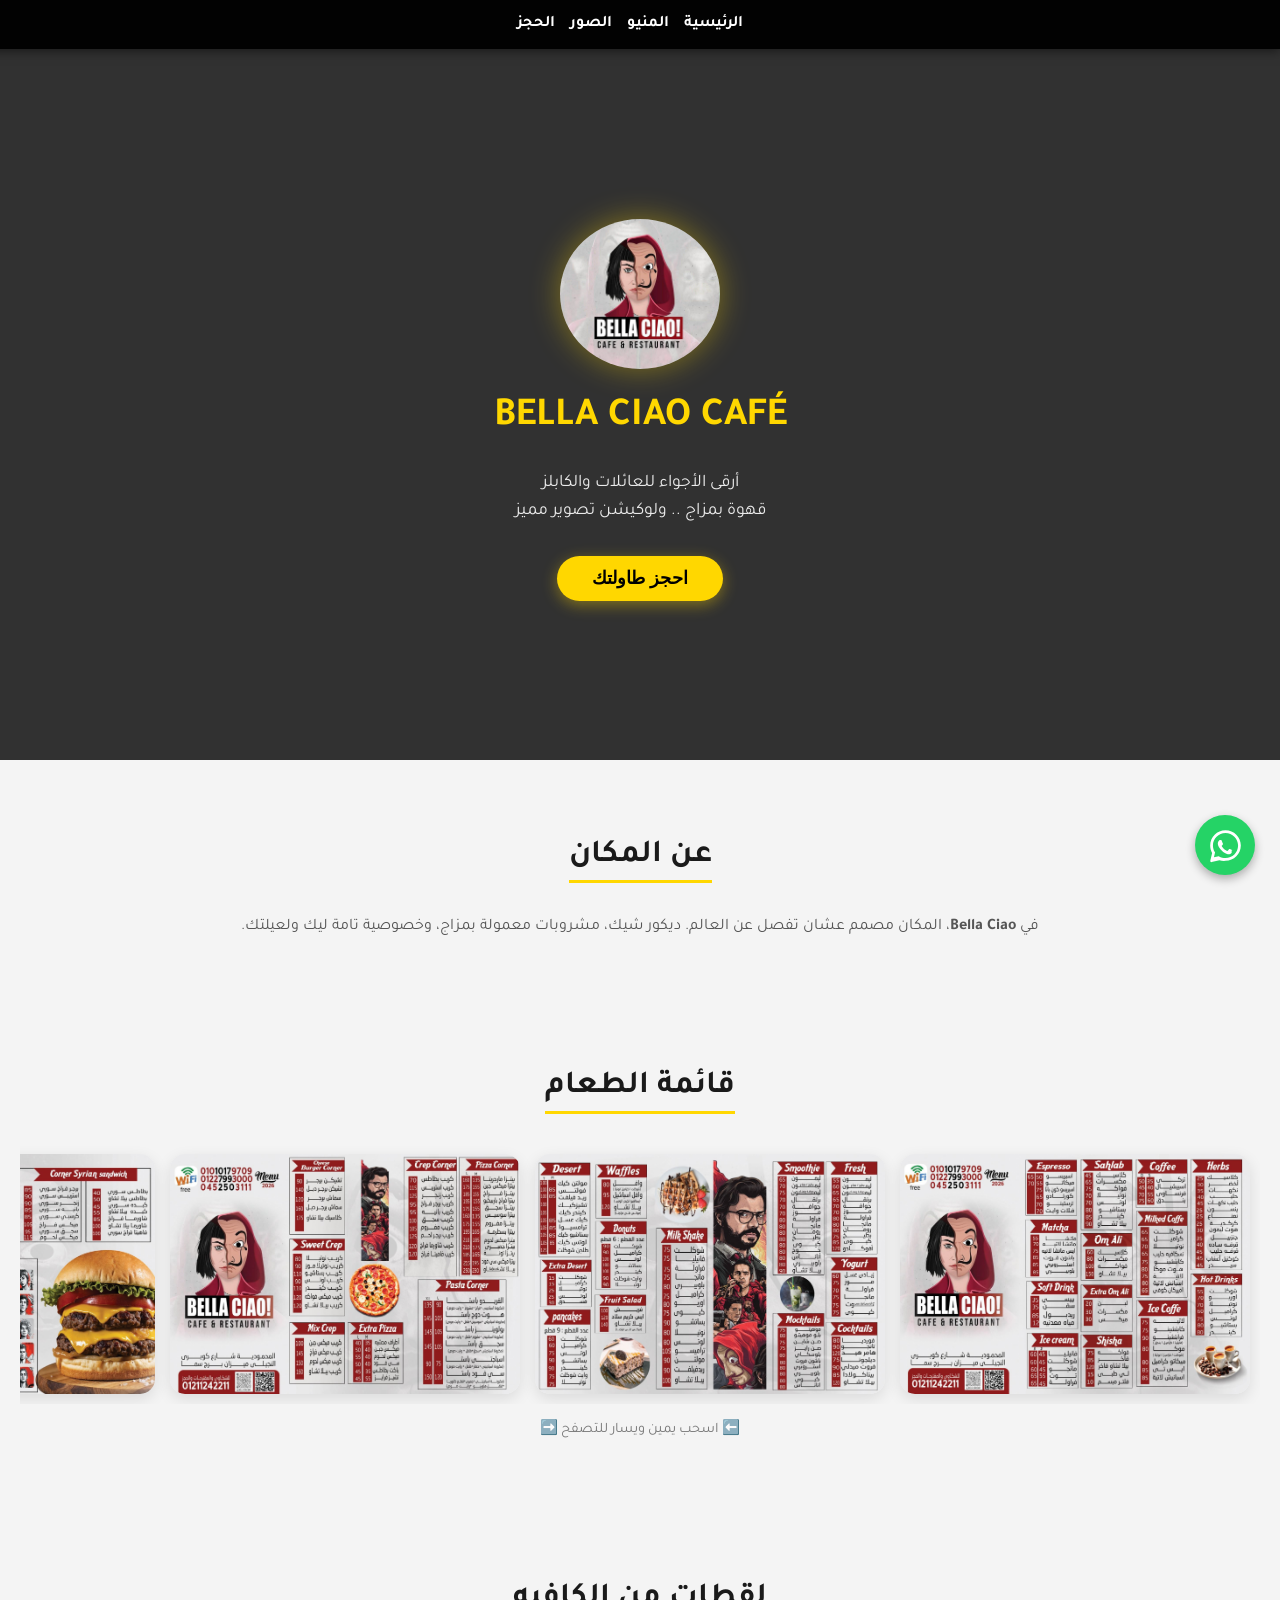
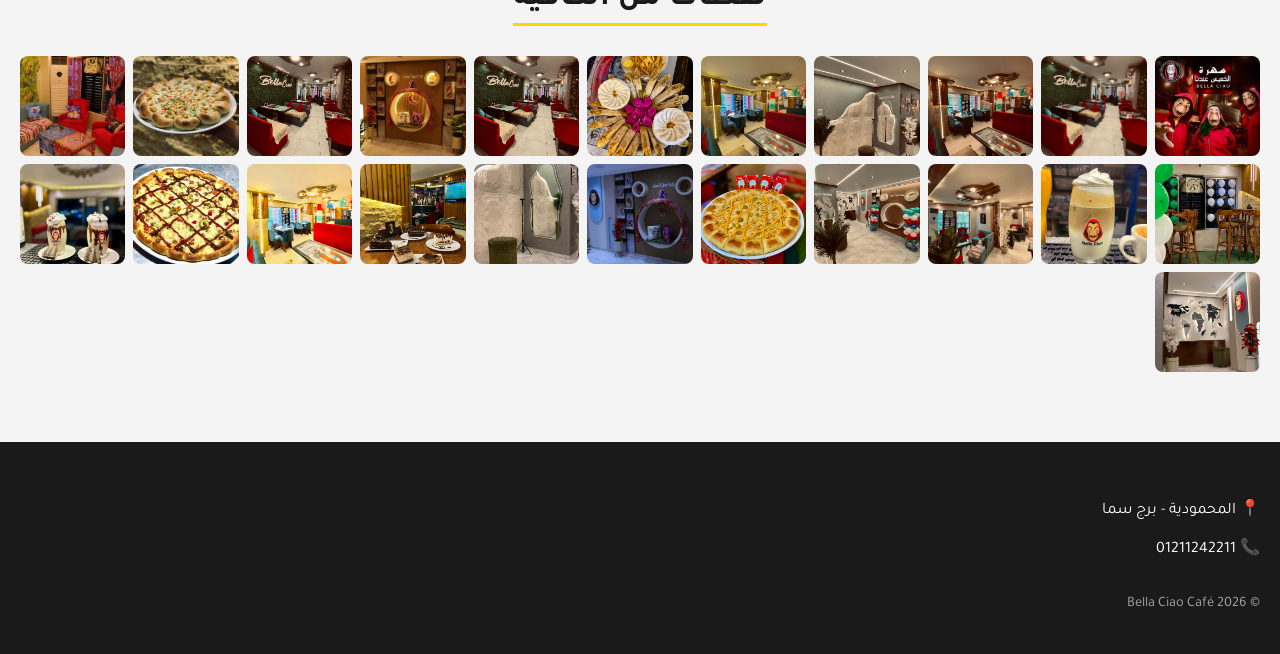
==== commit 0aa833c1: "Update index.html" ====
--- a/index.html
+++ b/index.html
@@ -256,6 +256,22 @@
     <img src="2.jpg" alt="img">
     <img src="3.jpg" alt="img">
     <img src="4.jpg" alt="img">
+     <img src="5.jpg" alt="img">
+      <img src="6.jpg" alt="img">
+     <img src="7.jpg" alt="img">
+     <img src="8.jpg" alt="img">
+     <img src="9.jpg" alt="img">
+     <img src="10.jpg" alt="img">
+    <img src="11.jpg" alt="img">
+    <img src="12.jpg" alt="img">
+    <img src="13.jpg" alt="img">
+    <img src="14.jpg" alt="img">
+    <img src="15.jpg" alt="img">
+    <img src="16.jpg" alt="img">
+    <img src="17.jpg" alt="img">
+    <img src="18.jpg" alt="img">
+    <img src="19.jpg" alt="img">
+    <img src="20.jpg" alt="img">
   </div>
 </section>
 
@@ -275,3 +291,4 @@
 
 </body>
 </html>
+
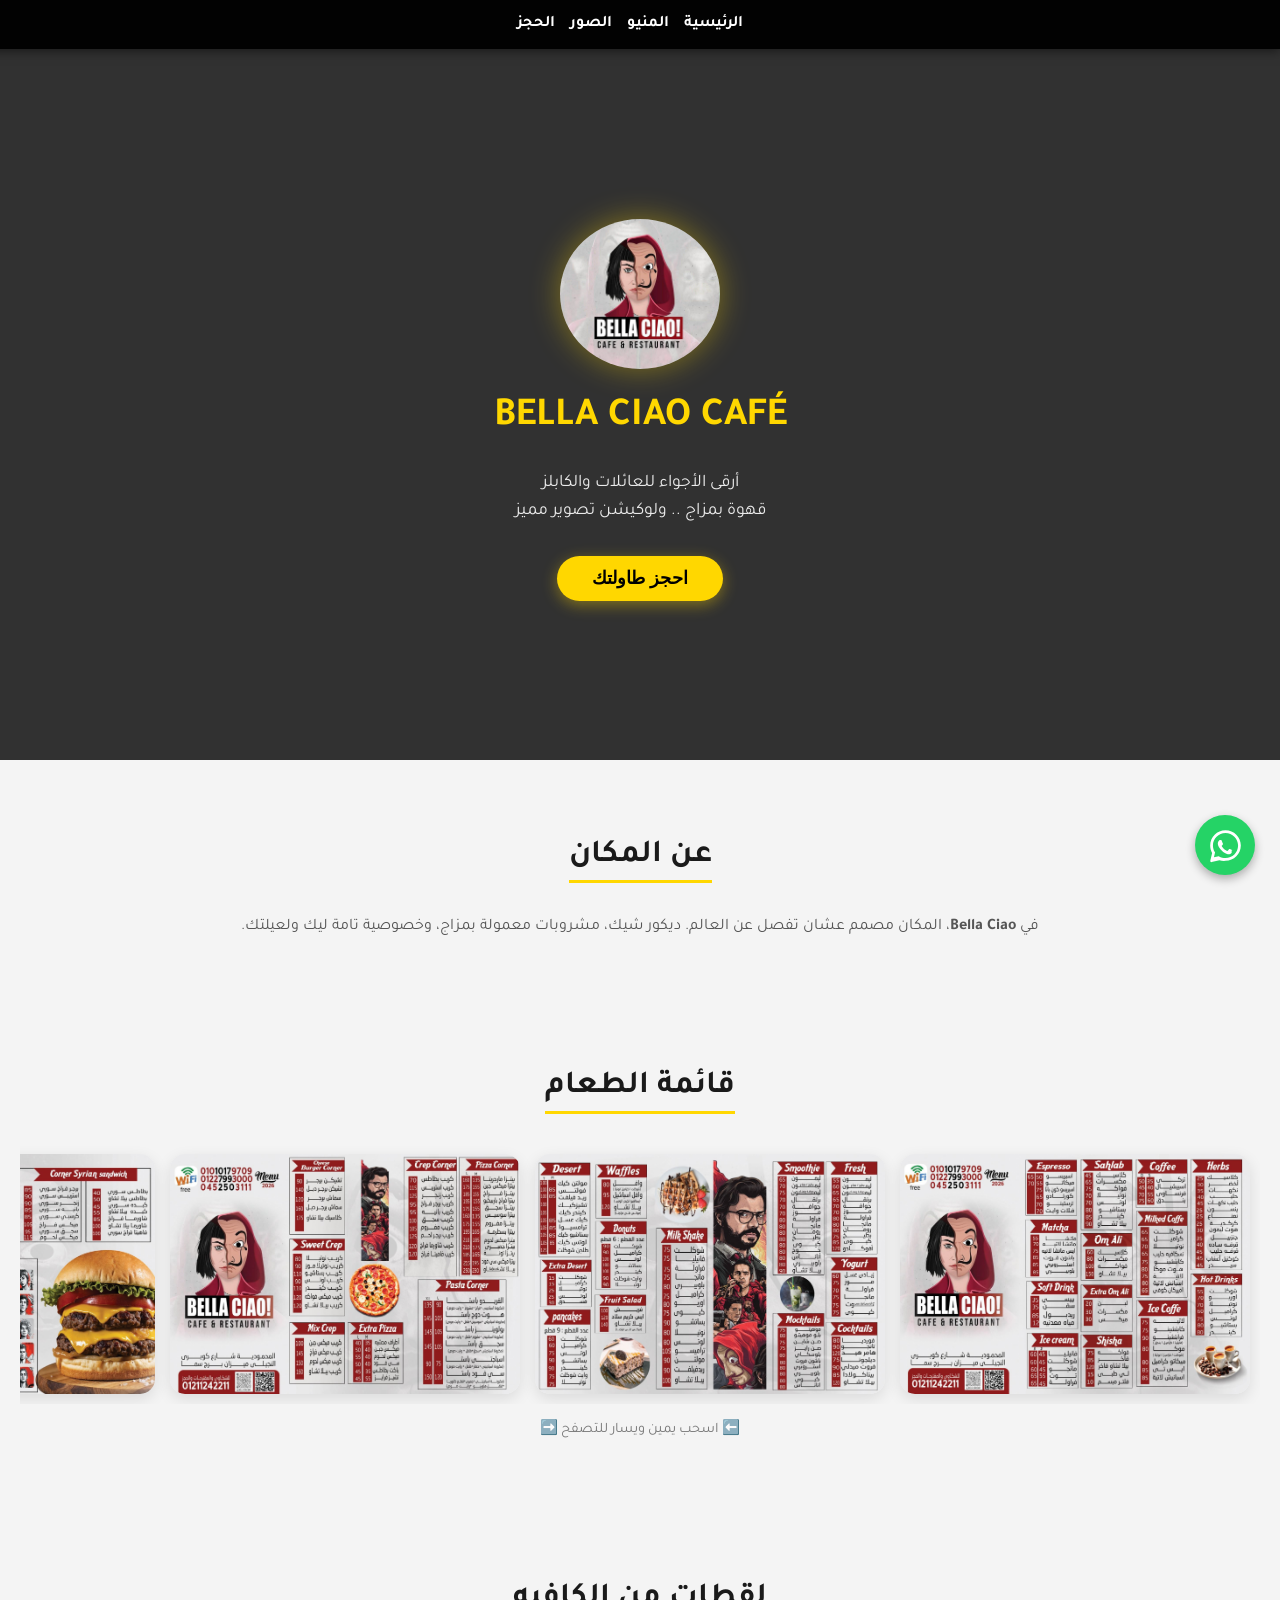
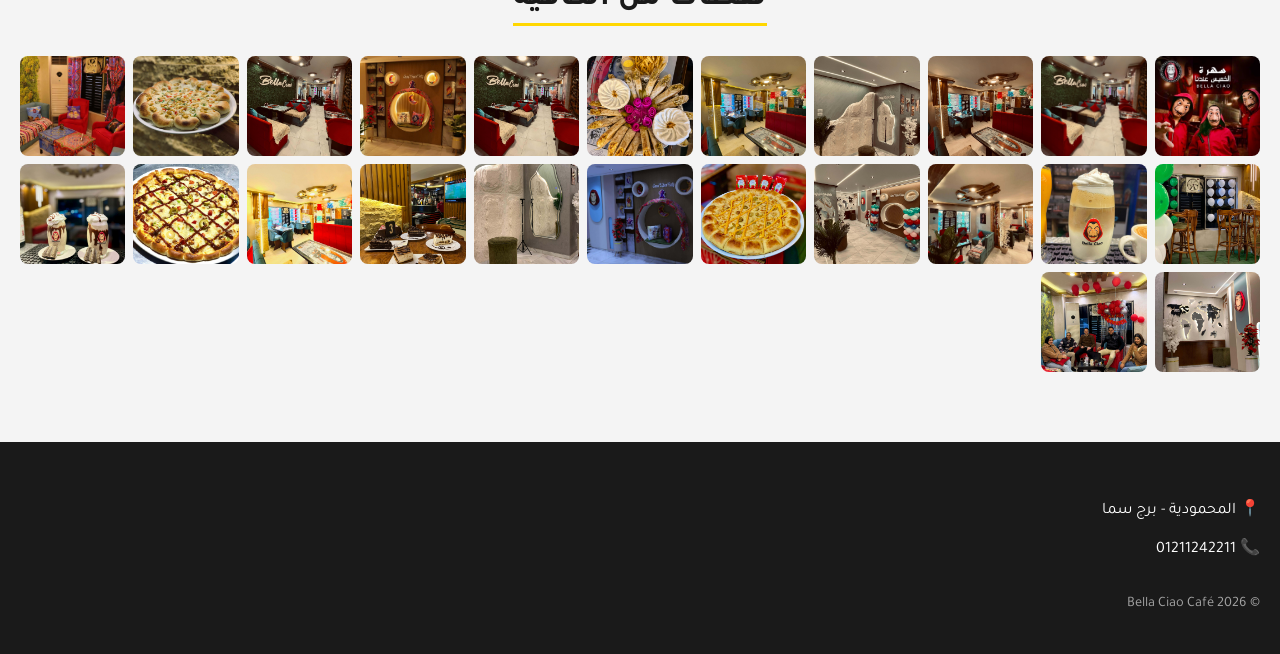
==== commit 8168fd07: "Update index.html" ====
--- a/index.html
+++ b/index.html
@@ -271,7 +271,8 @@
     <img src="17.jpg" alt="img">
     <img src="18.jpg" alt="img">
     <img src="19.jpg" alt="img">
-    <img src="20.jpg" alt="img">
+   <img src="20.jpg" alt="img">
+     <img src="21.jpg" alt="img">
   </div>
 </section>
 
@@ -292,3 +293,4 @@
 </body>
 </html>
 
+
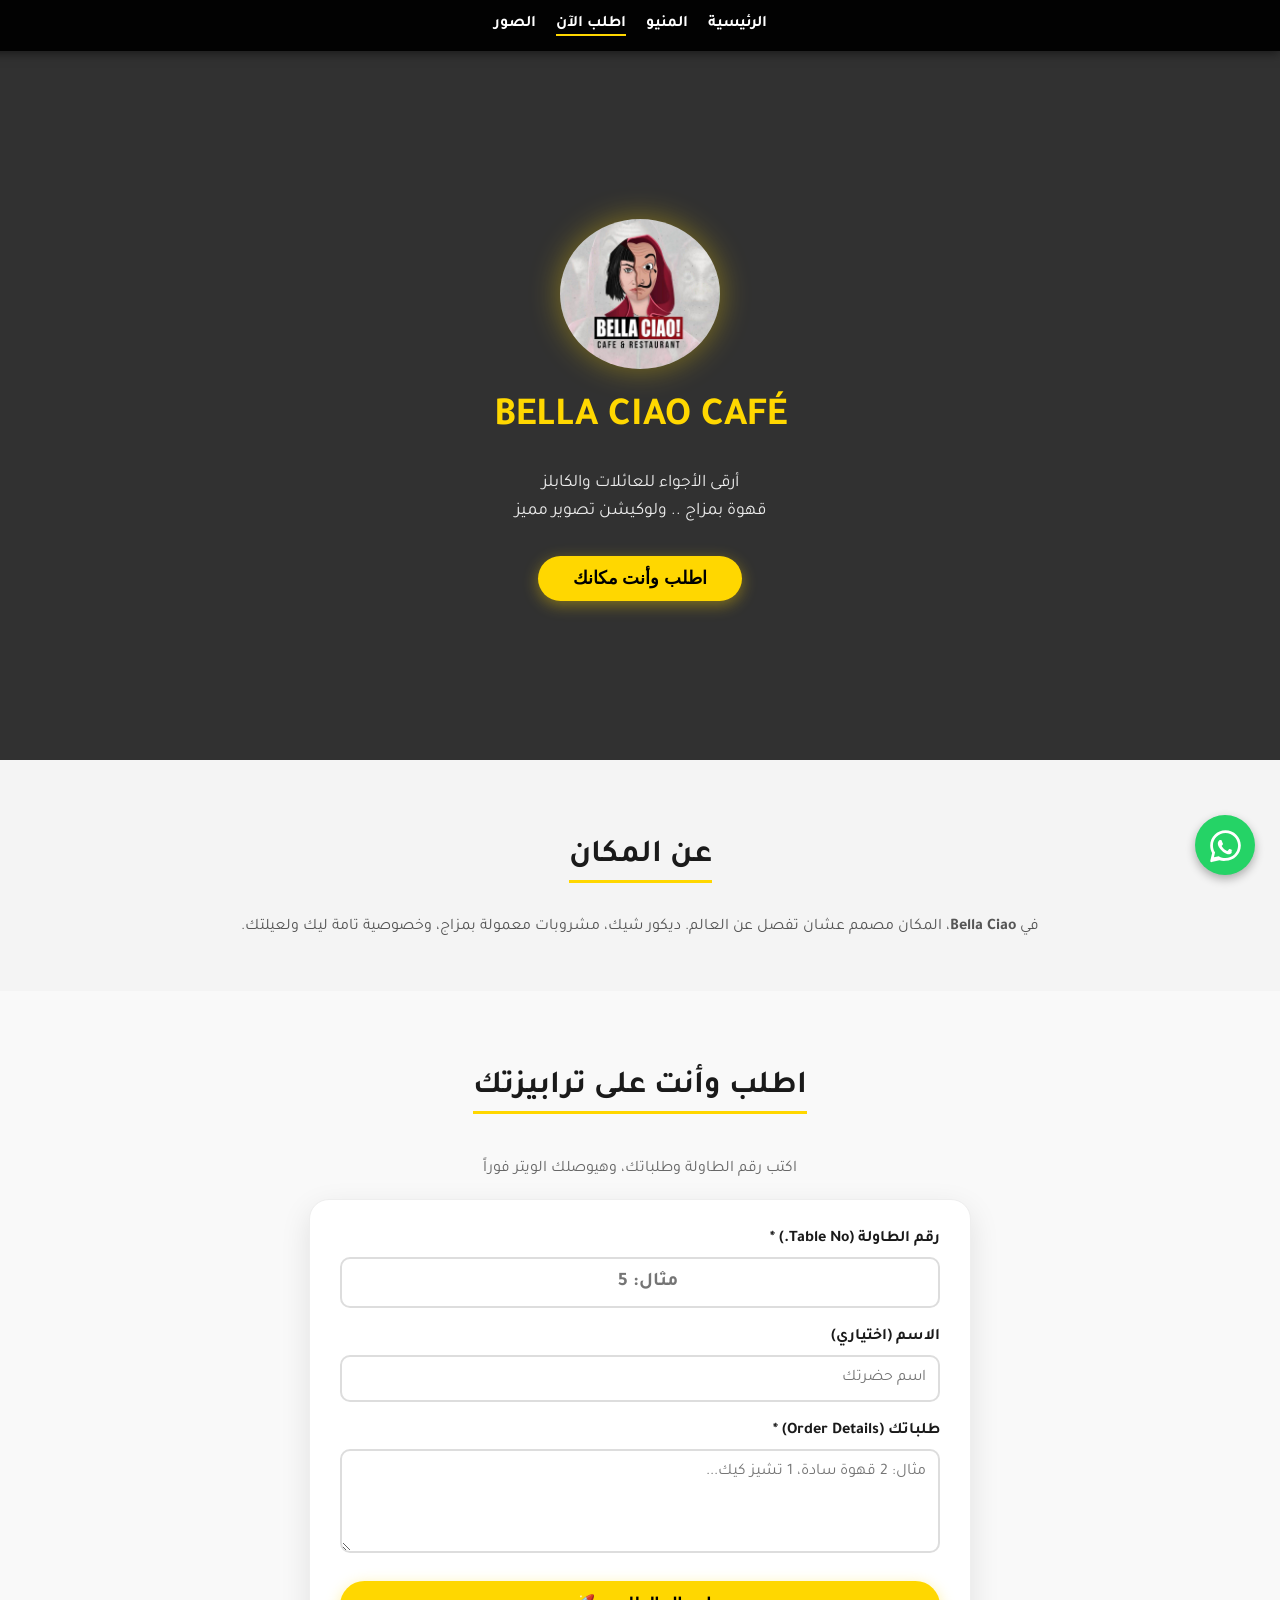
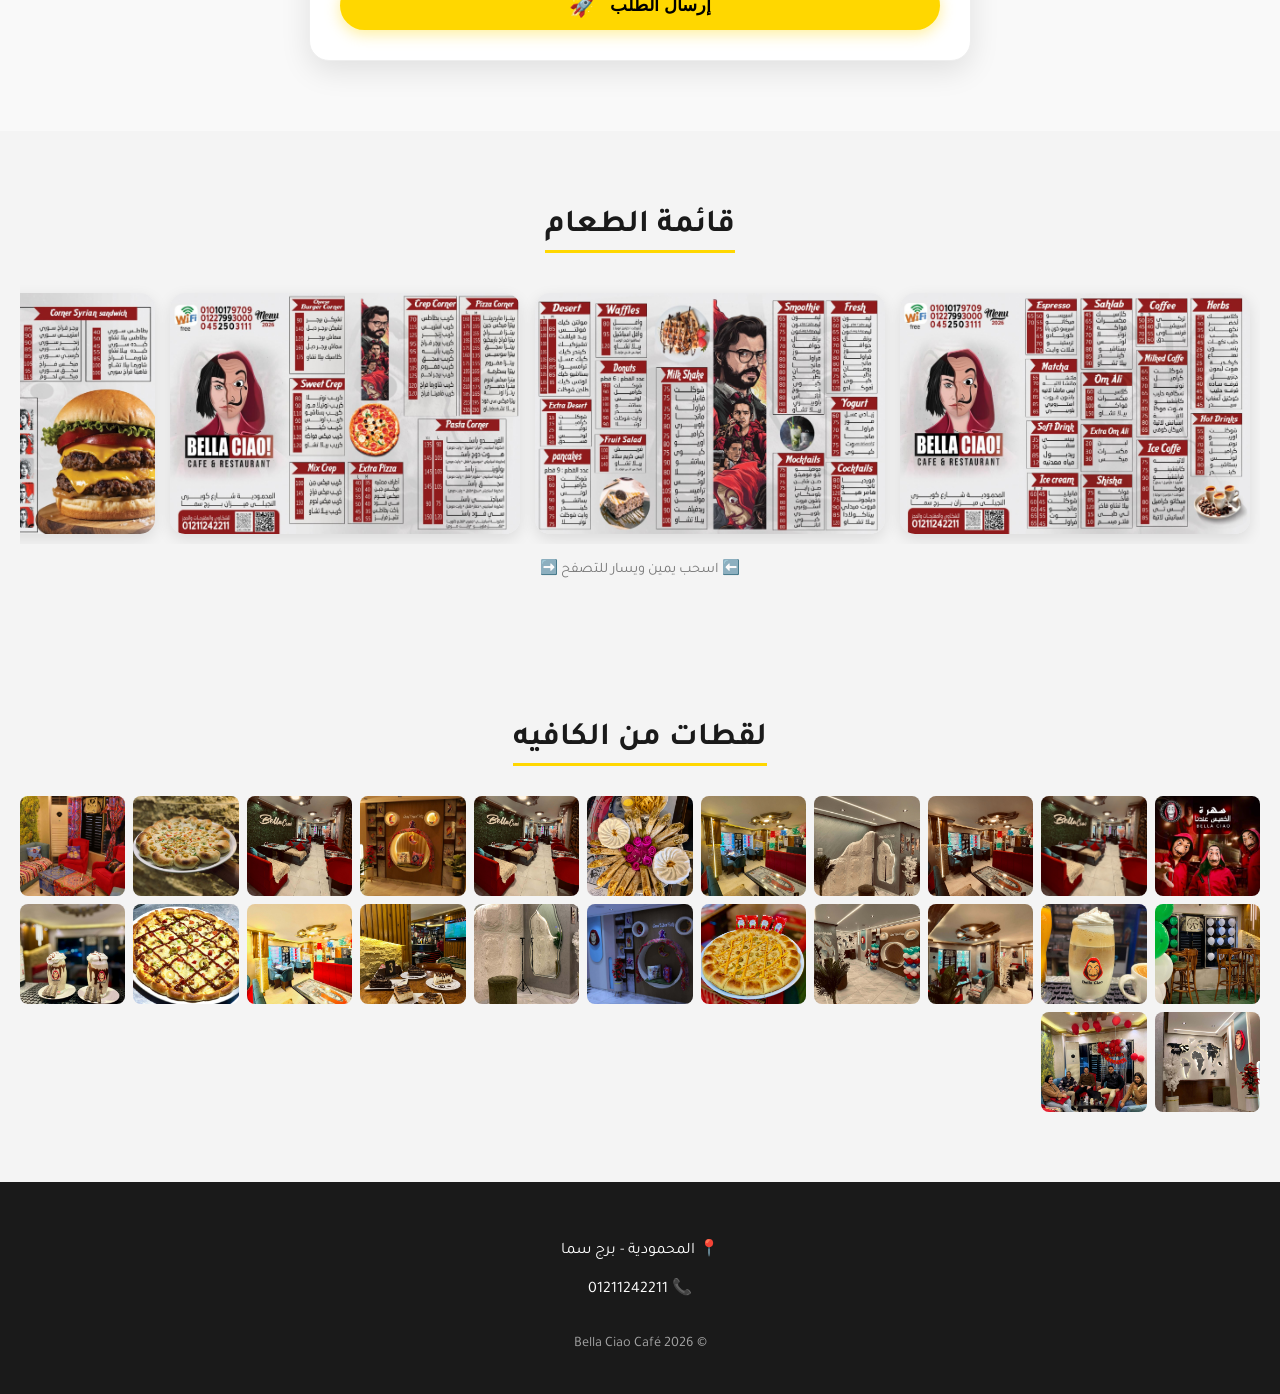
==== commit 7846e386: "Refactor index.html for improved structure and features" ====
--- a/index.html
+++ b/index.html
@@ -36,7 +36,7 @@
         z-index: 1000;
         display: flex;
         justify-content: center;
-        gap: 15px;
+        gap: 20px;
         box-shadow: 0 2px 10px rgba(0,0,0,0.5);
     }
     
@@ -48,8 +48,13 @@
         transition: color 0.3s;
     }
 
-    .navbar a:hover {
+    .navbar a:hover, .navbar a.active {
         color: var(--primary-color);
+    }
+
+    /* زر الطلب المميز في النافبار */
+    .order-link {
+        border-bottom: 2px solid var(--primary-color);
     }
 
     /* ::::: واجهة الموقع (Hero Section) ::::: */
@@ -74,7 +79,7 @@
         margin-bottom: 15px;
         filter: drop-shadow(0 0 15px rgba(255, 215, 0, 0.4));
         animation: float 4s ease-in-out infinite;
-        border-radius: 50%; /* لو الصورة مربعة هيدورها */
+        border-radius: 50%;
     }
 
     @keyframes float {
@@ -111,7 +116,10 @@
         font-size: 1.1em;
         box-shadow: 0 4px 15px rgba(255, 215, 0, 0.4);
         border: none;
-    }
+        cursor: pointer;
+        transition: transform 0.2s;
+    }
+    .btn:active { transform: scale(0.95); }
 
     /* ::::: الأقسام ::::: */
     section {
@@ -128,6 +136,46 @@
         padding-bottom: 5px;
     }
 
+    /* تنسيق قسم الطلب الجديد */
+    .order-section {
+        background-color: #fff;
+        max-width: 600px;
+        margin: 20px auto;
+        padding: 30px;
+        border-radius: 20px;
+        box-shadow: 0 10px 30px rgba(0,0,0,0.1);
+        border: 1px solid #eee;
+    }
+
+    .form-group {
+        margin-bottom: 20px;
+        text-align: right;
+    }
+
+    .form-group label {
+        display: block;
+        margin-bottom: 8px;
+        font-weight: bold;
+        color: var(--dark-bg);
+    }
+
+    .form-control {
+        width: 100%;
+        padding: 12px;
+        border: 2px solid #ddd;
+        border-radius: 10px;
+        font-family: 'Tajawal', sans-serif;
+        font-size: 1em;
+        box-sizing: border-box;
+        transition: 0.3s;
+    }
+
+    .form-control:focus {
+        border-color: var(--primary-color);
+        outline: none;
+    }
+
+    /* تنسيق القوائم والصور */
     .menu-carousel {
         display: flex;
         overflow-x: auto;
@@ -155,7 +203,9 @@
         height: 100px;
         object-fit: cover;
         border-radius: 8px;
-    }
+        transition: transform 0.3s;
+    }
+    .images img:hover { transform: scale(1.05); }
 
     /* ::::: زر الواتساب العائم ::::: */
     .whatsapp-float {
@@ -191,15 +241,9 @@
         color: #fff;
         padding: 40px 20px;
         margin-top: 20px;
-    }
-
-    /* تحسين شكل الأيقونات SVG */
-    .icon-svg {
-        width: 20px;
-        height: 20px;
-        vertical-align: middle;
-        fill: currentColor;
-    }
+        text-align: center;
+    }
+
   </style>
 </head>
 
@@ -208,8 +252,8 @@
 <nav class="navbar">
     <a href="#home">الرئيسية</a>
     <a href="#menu">المنيو</a>
+    <a href="#order-now" class="order-link">اطلب الآن</a>
     <a href="#gallery">الصور</a>
-    <a href="#contact">الحجز</a>
 </nav>
 
 <header class="hero" id="home">
@@ -221,8 +265,8 @@
       قهوة بمزاج .. ولوكيشن تصوير مميز
     </p>
     
-    <a href="https://wa.me/201211242211" class="btn">
-        احجز طاولتك
+    <a href="#order-now" class="btn">
+        اطلب وأنت مكانك
     </a>
 </header>
 
@@ -231,6 +275,35 @@
   <p style="line-height: 1.8; color: #555; max-width: 800px; margin: auto;">
     في <strong>Bella Ciao</strong>، المكان مصمم عشان تفصل عن العالم. ديكور شيك، مشروبات معمولة بمزاج، وخصوصية تامة ليك ولعيلتك.
   </p>
+</section>
+
+<section id="order-now" style="background-color: #f9f9f9;">
+    <h2>اطلب وأنت على ترابيزتك</h2>
+    <p style="color: #666; margin-bottom: 20px;">اكتب رقم الطاولة وطلباتك، وهيوصلك الويتر فوراً</p>
+    
+    <div class="order-section">
+        <form onsubmit="sendOrder(); return false;">
+            
+            <div class="form-group">
+                <label for="tableNumber">رقم الطاولة (Table No.) *</label>
+                <input type="number" id="tableNumber" class="form-control" placeholder="مثال: 5" required style="text-align: center; font-weight: bold; font-size: 1.2em;">
+            </div>
+
+            <div class="form-group">
+                <label for="customerName">الاسم (اختياري)</label>
+                <input type="text" id="customerName" class="form-control" placeholder="اسم حضرتك">
+            </div>
+
+            <div class="form-group">
+                <label for="orderDetails">طلباتك (Order Details) *</label>
+                <textarea id="orderDetails" class="form-control" rows="4" placeholder="مثال: 2 قهوة سادة، 1 تشيز كيك..." required></textarea>
+            </div>
+
+            <button type="submit" class="btn" style="width: 100%;">
+                إرسال الطلب <span style="font-size: 1.2em; margin-right: 5px;">🚀</span>
+            </button>
+        </form>
+    </div>
 </section>
 
 <section class="menu-section" id="menu">
@@ -249,30 +322,14 @@
 <section class="gallery" id="gallery">
   <h2>لقطات من الكافيه</h2>
   <div class="images">
-    <img src="cafe1.jpg" alt="img">
-    <img src="cafe2.jpg" alt="img">
-    <img src="cafe3.jpg" alt="img">
-    <img src="1.jpg" alt="img">
-    <img src="2.jpg" alt="img">
-    <img src="3.jpg" alt="img">
-    <img src="4.jpg" alt="img">
-     <img src="5.jpg" alt="img">
-      <img src="6.jpg" alt="img">
-     <img src="7.jpg" alt="img">
-     <img src="8.jpg" alt="img">
-     <img src="9.jpg" alt="img">
-     <img src="10.jpg" alt="img">
-    <img src="11.jpg" alt="img">
-    <img src="12.jpg" alt="img">
-    <img src="13.jpg" alt="img">
-    <img src="14.jpg" alt="img">
-    <img src="15.jpg" alt="img">
-    <img src="16.jpg" alt="img">
-    <img src="17.jpg" alt="img">
-    <img src="18.jpg" alt="img">
-    <img src="19.jpg" alt="img">
-   <img src="20.jpg" alt="img">
-     <img src="21.jpg" alt="img">
+    <img src="cafe1.jpg" alt="img"><img src="cafe2.jpg" alt="img"><img src="cafe3.jpg" alt="img">
+    <img src="1.jpg" alt="img"><img src="2.jpg" alt="img"><img src="3.jpg" alt="img">
+    <img src="4.jpg" alt="img"><img src="5.jpg" alt="img"><img src="6.jpg" alt="img">
+    <img src="7.jpg" alt="img"><img src="8.jpg" alt="img"><img src="9.jpg" alt="img">
+    <img src="10.jpg" alt="img"><img src="11.jpg" alt="img"><img src="12.jpg" alt="img">
+    <img src="13.jpg" alt="img"><img src="14.jpg" alt="img"><img src="15.jpg" alt="img">
+    <img src="16.jpg" alt="img"><img src="17.jpg" alt="img"><img src="18.jpg" alt="img">
+    <img src="19.jpg" alt="img"><img src="20.jpg" alt="img"><img src="21.jpg" alt="img">
   </div>
 </section>
 
@@ -290,7 +347,31 @@
   <span style="opacity: 0.6; font-size: 0.9em;">© 2026 Bella Ciao Café</span>
 </footer>
 
+<script>
+    function sendOrder() {
+        // 1. تجميع البيانات من الحقول
+        var tableNum = document.getElementById("tableNumber").value;
+        var name = document.getElementById("customerName").value;
+        var order = document.getElementById("orderDetails").value;
+        
+        // لو الاسم فاضي نكتب "عميل"
+        if(name.trim() === "") { name = "عميل"; }
+
+        // 2. رقم موبايل الكافيه (نفس الرقم الموجود في الكود الأصلي)
+        var phone = "201211242211";
+
+        // 3. تجهيز نص الرسالة
+        var message = `*طلب جديد من الطاولة* 🔔%0a` +
+                      `-----------------------%0a` +
+                      `🔢 *رقم الطاولة:* ${tableNum}%0a` +
+                      `👤 *الاسم:* ${name}%0a` +
+                      `📝 *الطلب:* %0a${order}`;
+
+        // 4. فتح واتساب بالرسالة الجاهزة
+        var url = `https://wa.me/${phone}?text=${message}`;
+        window.open(url, '_blank').focus();
+    }
+</script>
+
 </body>
 </html>
-
-
